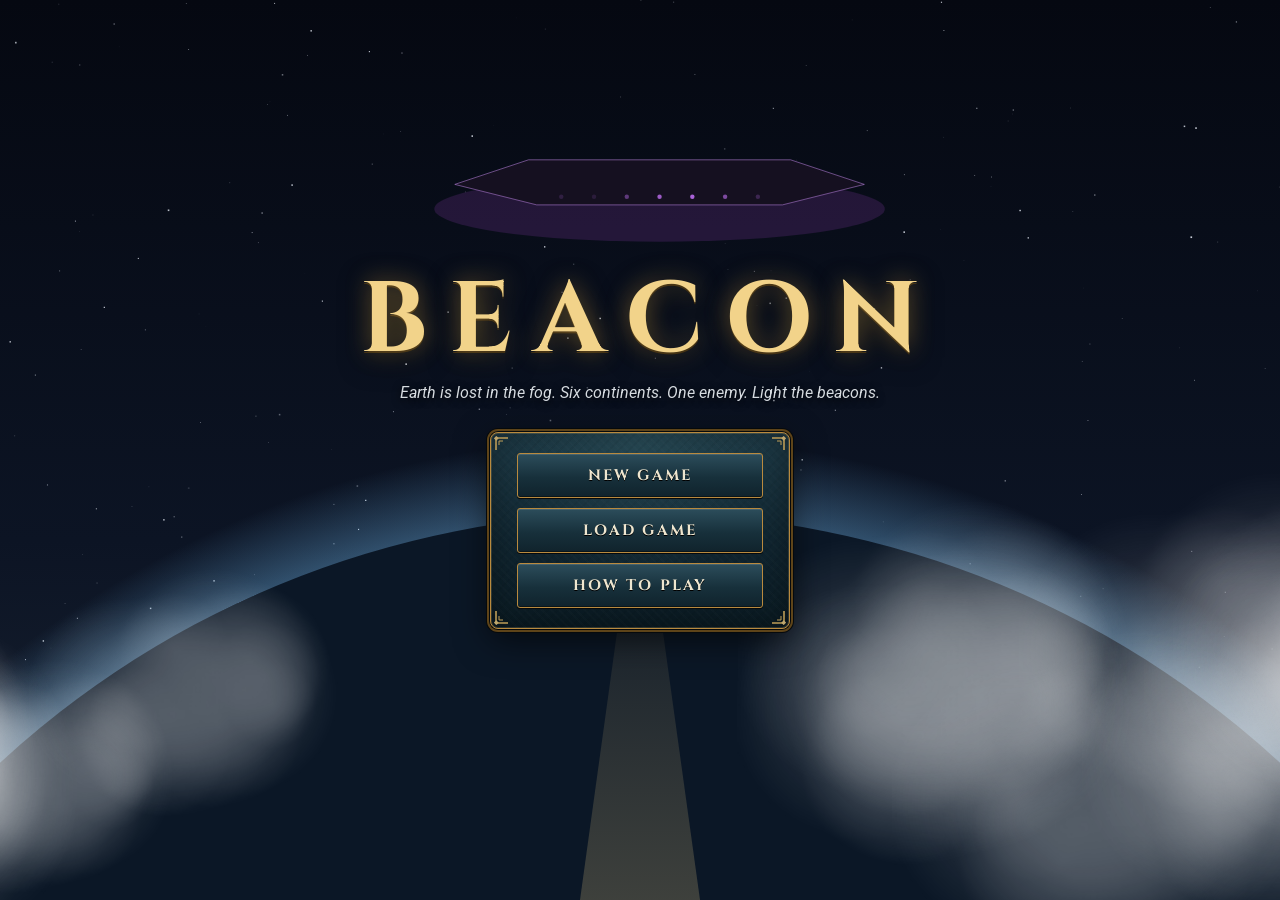
==== web/static/index.html @ f005fa57 "M12: a readable alien - announced strikes with countdowns, heat, city contents and rumours, sabotage" ====
<!doctype html>
<html lang="en">
<head>
  <meta charset="utf-8">
  <meta name="viewport" content="width=device-width, initial-scale=1">
  <title>Beacon</title>
  <link rel="preconnect" href="https://fonts.googleapis.com">
  <link rel="preconnect" href="https://fonts.gstatic.com" crossorigin>
  <link rel="stylesheet" href="https://fonts.googleapis.com/css2?family=Roboto:ital,wght@0,400;0,500;0,700;1,400&family=Roboto+Mono:wght@400;500;700&family=Cinzel:wght@500;700&display=swap">
  <link rel="stylesheet" href="style.css">
</head>
<body>
  <!-- title screen -->
  <section id="title">
    <canvas id="title-bg"></canvas>
    <div class="title-wrap">
      <h1 class="logo">BEACON</h1>
      <p class="tagline">Earth is lost in the fog. Six continents. One enemy. Light the beacons.</p>
      <div id="title-main" class="title-panel">
        <button id="btn-continue" class="menu-btn hidden"></button>
        <button id="btn-new" class="menu-btn">New Game</button>
        <button id="btn-load" class="menu-btn">Load Game</button>
        <button id="btn-howto" class="menu-btn">How to Play</button>
      </div>
      <div id="title-new" class="title-panel wide hidden">
        <h2>Choose your continent</h2>
        <div id="continent-cards" class="continent-cards"></div>
        <div class="row center">
          <label>Map seed <input id="new-seed" type="number" min="1" style="width:110px"></label>
          <button id="btn-random" class="small">Random</button>
        </div>
        <div class="row center">
          <button class="menu-btn back">Back</button>
          <button id="btn-start" class="menu-btn primary">Begin</button>
        </div>
      </div>
      <div id="title-load" class="title-panel wide hidden">
        <h2>Load a game</h2>
        <div id="save-list" class="save-list"></div>
        <div class="row center"><button class="menu-btn back">Back</button></div>
      </div>
      <div id="title-howto" class="title-panel wide hidden">
        <h2>How to play</h2>
        <div class="howto">
          <p>You lead one continent. Nobody fights anybody else: every nation fights the aliens, and the world wins or loses together. Your MVP score ranks how much you did.</p>
          <p><b>Win</b> by destroying the mothership with the world barrage <i>and</i> freeing every alien city. <b>Lose</b> if every continent falls.</p>
          <p><b>Explore</b> through the fog to find your lost cities, all held by aliens, and storm them: a freed city is yours again. Cities only produce once a road joins them to your capital.</p>
          <p><b>Citizens</b> are born from spare food and grow up before they work. Each works one improved tile (farm, mine...) or sits on the council. Bare tiles cannot be worked, so keep engineers building.</p>
          <p><b>Beacons</b> call alien recruits; seat them on councils for bonuses. <b>Trade</b>, give aid and ship troops to help other continents.</p>
          <p class="muted">Click a unit, then a highlighted hex to move or a red hex to attack (hover first for the odds). Enter: next turn · Space: next unit · F: fortify · S: skip · T/C/D/P: screens · Esc: menu · drag or arrows: pan · wheel: zoom.</p>
        </div>
        <div class="row center"><button class="menu-btn back">Back</button></div>
      </div>
    </div>
  </section>

  <!-- game -->
  <section id="game" class="hidden">
    <header id="topbar">
      <div class="brand">BEACON</div>
      <div id="turninfo" class="stat"></div>
      <div id="gold" class="stat" title="Treasury (change per turn)"></div>
      <div id="science" class="stat" title="Science per turn and current research"></div>
      <div id="beacon" class="stat" title="Beacon points toward the next recruit"></div>
      <div id="threat" class="stat" title="The mothership and the alien cities you know of"></div>
      <div id="heat" class="stat clickable"></div>
      <nav>
        <button data-screen="techs" title="Tech tree (T)">Tech</button>
        <button data-screen="cities" title="All your cities on one page">Cities</button>
        <button data-screen="units" title="All your units on one page">Units</button>
        <button data-screen="population" title="Every city's citizens: who works tiles, who sits on the council">Population</button>
        <button data-screen="leader" title="Your leader: skills, traits, family, wardrobe (L)">Leader</button>
        <button data-screen="council" title="Recruits and councils (C)">Council</button>
        <button data-screen="diplomacy" title="Deals, aid and alliances (D)">Diplomacy</button>
        <button data-screen="projects" title="Barrage and espionage (P)">Projects</button>
        <button data-screen="scores" title="MVP ranking">Scores</button>
        <button data-screen="menu" title="Save, load, main menu (Esc)">Menu</button>
      </nav>
    </header>

    <main id="stage">
      <canvas id="map"></canvas>
      <button id="leaderbadge" class="hidden" title="Your leader (L)"></button>
      <aside id="side" class="panel hidden"></aside>
      <aside id="right" class="panel">
        <h3>Needs attention</h3>
        <ul id="pending"></ul>
        <h3>This turn <button class="small" id="open-log" title="Every event of the last turns">Log</button></h3>
        <ul id="log"></ul>
      </aside>
      <div id="tooltip" class="hidden"></div>
      <div id="bottom">
        <div class="minimap-frame"><canvas id="minimap" width="240" height="144" title="Click to jump"></canvas></div>
        <button id="endturn">Next turn</button>
      </div>
      <div id="toast" class="hidden"></div>
      <div id="splash" class="hidden"></div>
    </main>
  </section>

  <div id="modal" class="hidden">
    <div class="modal-box">
      <button class="close" title="Close (Esc)">×</button>
      <div id="modal-body"></div>
    </div>
  </div>

  <div id="advisor" class="hidden"></div>

  <script src="app.js"></script>
  <script src="advisors.js"></script>
</body>
</html>
---- web/static/style.css ----
:root {
  --bg: #0b1016;
  --panel-a: rgba(30, 42, 54, 0.96);
  --panel-b: rgba(17, 25, 33, 0.96);
  --panel-solid: #16212c;
  --line: #3b4d5e;
  --brass: #d9ae55;
  --brass-hi: #f2d38a;
  --brass-dim: #8a6d32;
  --text: #ece6d6;
  --muted: #9eabb5;
  --good: #82c873;
  --bad: #e5705f;
  --food: #93d46b;
  --production: #e69a5c;
  --science: #6cbbec;
  --gold: #f2d15c;
  --beacon: #c88df2;
  --military: #e5705f;
  --font: "Roboto", -apple-system, BlinkMacSystemFont, "Segoe UI", "Helvetica Neue", Arial, sans-serif;
  --heading: "Roboto Mono", ui-monospace, SFMono-Regular, Menlo, Consolas, monospace;
}

* { box-sizing: border-box; }
html, body { margin: 0; height: 100%; background: var(--bg); color: var(--text); font: 13px/1.4 var(--font); overflow: hidden; }
button { font: inherit; color: var(--text); background: linear-gradient(#34495b, #1e2c38); border: 1px solid var(--brass-dim); border-radius: 4px; padding: 4px 10px; cursor: pointer; box-shadow: inset 0 1px 0 rgba(255,255,255,0.08); }
button:hover:not(:disabled) { border-color: var(--brass); background: linear-gradient(#41596d, #253747); color: #fff7e0; }
button:disabled { opacity: 0.45; cursor: default; }
button.primary { border-color: var(--brass); color: #fff4d6; background: linear-gradient(#5a4a26, #3a2f17); }
button.primary:hover:not(:disabled) { background: linear-gradient(#6d5a2f, #463920); }
button.small { padding: 1px 7px; font-size: 12px; }
select, input { font: inherit; color: var(--text); background: #0d151c; border: 1px solid var(--line); border-radius: 3px; padding: 3px 5px; }
h3 { margin: 10px 0 4px; font: 500 11px var(--heading); letter-spacing: 0.1em; text-transform: uppercase; color: var(--brass); }
.hidden { display: none !important; }
.muted { color: var(--muted); }
.good { color: var(--good); }
.bad { color: var(--bad); }
.icon { width: 15px; height: 15px; vertical-align: -3px; margin-right: 2px; }

/* -- title screen ------------------------------------------------------------------------ */
#title { position: fixed; inset: 0; z-index: 20; display: flex; align-items: center; justify-content: center; }
#title-bg { position: absolute; inset: 0; width: 100%; height: 100%; }
.title-wrap { position: relative; text-align: center; width: min(960px, 94vw); }
.logo { margin: 0; font: 500 clamp(52px, 9vw, 100px)/1 var(--heading); letter-spacing: 0.22em; padding-left: 0.22em; color: var(--brass-hi); text-shadow: 0 0 24px rgba(217,174,85,0.45), 0 2px 0 #3a2a10, 0 6px 30px rgba(0,0,0,0.8); }
.tagline { margin: 12px 0 30px; font: italic 16px var(--font); color: #d6dbe0; text-shadow: 0 2px 8px #000; }
.title-panel { display: inline-flex; flex-direction: column; gap: 10px; padding: 20px 26px; background: linear-gradient(var(--panel-a), var(--panel-b)); border: 1px solid var(--brass-dim); border-radius: 8px; box-shadow: 0 10px 40px rgba(0,0,0,0.7), inset 0 0 0 1px rgba(255,255,255,0.03); min-width: 300px; }
.title-panel.wide { display: block; width: 100%; text-align: left; }
.title-panel h2 { margin: 0 0 12px; font: 700 18px var(--heading); color: var(--brass-hi); letter-spacing: 0.04em; text-align: center; }
.menu-btn { font: 500 15px var(--heading); letter-spacing: 0.08em; text-transform: uppercase; padding: 10px 26px; min-width: 240px; }
.row.center { justify-content: center; margin-top: 14px; gap: 10px; }
.continent-cards { display: grid; grid-template-columns: repeat(3, 1fr); gap: 10px; }
.ccard { position: relative; padding: 10px 12px 10px 16px; border: 1px solid var(--line); border-radius: 6px; background: #121b24; cursor: pointer; transition: transform 0.08s, border-color 0.08s; }
.ccard::before { content: ""; position: absolute; left: 0; top: 0; bottom: 0; width: 6px; border-radius: 6px 0 0 6px; background: var(--c); }
.ccard:hover { transform: translateY(-2px); border-color: var(--brass-dim); }
.ccard.selected { border-color: var(--brass); box-shadow: 0 0 0 1px var(--brass), 0 0 18px rgba(217,174,85,0.25); }
.ccard .name { font: 700 14px var(--heading); color: #fff4d6; }
.ccard .cap { font-size: 12px; color: var(--muted); }
.ccard .note { font-size: 12px; margin-top: 4px; }
.save-list { max-height: 50vh; overflow-y: auto; border: 1px solid var(--line); border-radius: 6px; }
.save-row { display: grid; grid-template-columns: 1.2fr 1fr 1fr 1fr auto; gap: 8px; align-items: center; padding: 8px 12px; border-bottom: 1px solid rgba(59,77,94,0.5); }
.save-row:hover { background: rgba(217,174,85,0.08); }
.howto p { margin: 0 0 10px; font-size: 14px; line-height: 1.55; }

/* -- top bar ------------------------------------------------------------------------------ */
#topbar { position: fixed; top: 0; left: 0; right: 0; height: 40px; display: flex; align-items: center; gap: 18px; padding: 0 12px; background: linear-gradient(#24323f, #121b23); border-bottom: 2px solid var(--brass-dim); box-shadow: 0 2px 10px rgba(0,0,0,0.6); z-index: 5; white-space: nowrap; }
#topbar .brand { font: 700 15px var(--heading); letter-spacing: 0.3em; color: var(--brass-hi); }
#topbar .stat b { font-weight: 600; }
#topbar nav { margin-left: auto; display: flex; gap: 5px; }

#stage { position: fixed; top: 40px; left: 0; right: 0; bottom: 0; }
#map { position: absolute; inset: 0; width: 100%; height: 100%; cursor: grab; }
#map.dragging { cursor: grabbing; }

.panel { position: absolute; background: linear-gradient(var(--panel-a), var(--panel-b)); border: 1px solid var(--brass-dim); border-radius: 7px; padding: 9px 12px; overflow-y: auto; box-shadow: 0 6px 24px rgba(0,0,0,0.6), inset 0 0 0 1px rgba(255,255,255,0.03); }
#side { left: 10px; top: 10px; width: 340px; max-height: calc(100% - 20px); }
#right { right: 10px; top: 10px; width: 255px; max-height: calc(100% - 210px); }
#right ul { list-style: none; margin: 0; padding: 0; }
#right li { padding: 4px 5px; border-bottom: 1px solid rgba(59,77,94,0.5); }
#pending li { cursor: pointer; }
#pending li:hover { background: rgba(217,174,85,0.12); color: #fff4d6; }
#log li { font-size: 12px; color: var(--muted); }

#bottom { position: absolute; right: 10px; bottom: 10px; display: flex; align-items: flex-end; gap: 12px; }
.minimap-frame { padding: 4px; background: linear-gradient(#3a2f17, #1f1a0e); border: 1px solid var(--brass); border-radius: 6px; box-shadow: 0 6px 20px rgba(0,0,0,0.6); }
#minimap { display: block; border-radius: 3px; background: #6f7c88; cursor: crosshair; }
#endturn { height: 64px; min-width: 170px; font: 700 15px var(--heading); letter-spacing: 0.06em; text-transform: uppercase; border: 2px solid var(--brass); border-radius: 8px; background: radial-gradient(ellipse at top, #4a6a84, #1d2c38); box-shadow: 0 6px 20px rgba(0,0,0,0.6), inset 0 1px 0 rgba(255,255,255,0.15); }
#endturn.waiting { color: var(--brass-hi); }

#tooltip { position: absolute; pointer-events: none; background: linear-gradient(var(--panel-a), var(--panel-b)); border: 1px solid var(--brass-dim); border-radius: 6px; padding: 7px 9px; max-width: 340px; font-size: 12px; z-index: 6; box-shadow: 0 4px 16px rgba(0,0,0,0.6); }
#toast { position: absolute; left: 50%; top: 14px; transform: translateX(-50%); background: #3a1d1b; border: 1px solid var(--bad); padding: 7px 14px; border-radius: 6px; z-index: 7; box-shadow: 0 4px 16px rgba(0,0,0,0.6); }
#splash { position: absolute; left: 50%; top: 38%; transform: translate(-50%, -50%); font: 500 36px var(--heading); letter-spacing: 0.12em; color: var(--brass-hi); text-shadow: 0 0 20px rgba(0,0,0,0.9), 0 2px 0 #000; pointer-events: none; animation: splash 1.6s ease forwards; z-index: 6; }
@keyframes splash { 0% { opacity: 0; transform: translate(-50%, -40%); } 20% { opacity: 1; transform: translate(-50%, -50%); } 75% { opacity: 1; } 100% { opacity: 0; } }

.title { font: 700 16px var(--heading); color: #fff4d6; }
.row { display: flex; align-items: center; gap: 6px; flex-wrap: wrap; margin: 3px 0; }
.actions { display: flex; flex-wrap: wrap; gap: 4px; margin: 6px 0; }
.bar { height: 7px; background: #0a1016; border: 1px solid var(--line); border-radius: 4px; overflow: hidden; }
.bar > i { display: block; height: 100%; background: linear-gradient(#9be08a, #5ea84f); }
.yields { display: grid; grid-template-columns: repeat(5, 1fr); gap: 4px; margin: 7px 0; }
.yield { text-align: center; padding: 4px 2px; border: 1px solid var(--line); border-radius: 5px; cursor: help; background: rgba(0,0,0,0.2); font-size: 11px; }
.yield b { display: block; font-size: 16px; }
.y-food b { color: var(--food); } .y-production b { color: var(--production); } .y-science b { color: var(--science); }
.y-gold b { color: var(--gold); } .y-beacon b { color: var(--beacon); }
.chip { display: inline-block; padding: 0 7px; border-radius: 9px; border: 1px solid var(--line); font-size: 11px; margin: 1px; }
.chip.food { border-color: var(--food); } .chip.production { border-color: var(--production); }
.chip.science { border-color: var(--science); } .chip.gold { border-color: var(--gold); }
.chip.beacon { border-color: var(--beacon); } .chip.military { border-color: var(--military); }
.list { max-height: 270px; overflow-y: auto; border: 1px solid var(--line); border-radius: 5px; background: rgba(0,0,0,0.15); }
.list .item { display: flex; justify-content: space-between; gap: 6px; padding: 4px 7px; cursor: pointer; border-bottom: 1px solid rgba(59,77,94,0.4); }
.list .item:hover { background: rgba(217,174,85,0.14); color: #fff4d6; }
.list .group { padding: 3px 7px; background: #101820; color: var(--brass); font-size: 11px; text-transform: uppercase; letter-spacing: 0.06em; }
table { border-collapse: collapse; width: 100%; }
td, th { padding: 4px 7px; border-bottom: 1px solid rgba(59,77,94,0.5); text-align: left; vertical-align: top; }
th { color: var(--brass); font-weight: 600; font-size: 12px; }

#modal { position: fixed; inset: 0; background: rgba(3,6,9,0.7); z-index: 30; display: flex; align-items: center; justify-content: center; }
.modal-box { position: relative; width: min(1180px, 94vw); max-height: 88vh; overflow-y: auto; background: linear-gradient(#1c2834, #121a22); border: 1px solid var(--brass); border-radius: 9px; padding: 18px 20px; box-shadow: 0 16px 60px rgba(0,0,0,0.8); }
.modal-box.narrow { width: min(460px, 94vw); }
.modal-box .close { position: absolute; right: 10px; top: 8px; font-size: 18px; padding: 0 8px; }
.modal-box h2 { margin: 0 0 12px; color: var(--brass-hi); font: 700 19px var(--heading); letter-spacing: 0.04em; }
.menu-stack { display: flex; flex-direction: column; gap: 8px; align-items: stretch; }

.techgrid { display: grid; grid-template-columns: repeat(5, 1fr); gap: 10px; }
.techline { display: flex; gap: 14px; overflow-x: auto; padding-bottom: 10px; align-items: flex-start; }
.techline .techcol { flex: 0 0 230px; }
.techline .techcol.alien { opacity: 0.85; }
.tech .when { color: var(--science); }
.tech.known .when { color: var(--food); }
.tech .unlocks { margin-top: 4px; display: flex; flex-wrap: wrap; gap: 3px; }
.unlock { font-size: 11px; padding: 1px 6px; border-radius: 4px; background: #1d2a36; border: 1px solid var(--line); cursor: help; }
.unlock:hover { border-color: var(--brass); }
.tech .tags { margin-top: 4px; }
.tag { display: inline-block; font-size: 10px; padding: 0 5px; margin: 2px 3px 0 0; border-radius: 8px; border: 1px solid var(--line); color: var(--muted); }
.tag.food { border-color: var(--food); color: var(--food); } .tag.production { border-color: var(--production); color: var(--production); }
.tag.science { border-color: var(--science); color: var(--science); } .tag.gold { border-color: var(--gold); color: var(--gold); }
.tag.beacon { border-color: var(--beacon); color: var(--beacon); } .tag.military, .tag.defence { border-color: #e5705f; color: #e5705f; }
#itemtip { position: fixed; z-index: 60; max-width: 280px; background: #0d141b; border: 1px solid var(--brass); border-radius: 6px; padding: 8px 10px; font-size: 12px; pointer-events: none; box-shadow: 0 6px 18px rgba(0,0,0,0.5); }
#itemtip ul { margin: 4px 0; padding-left: 16px; }
#itemtip .tip-title { font: 700 13px var(--heading); color: var(--brass); }
#itemtip .tip-note { color: var(--muted); font-style: italic; }
#itemtip .tip-kind { color: var(--muted); margin: 2px 0; }
.stat.clickable { cursor: pointer; border-radius: 4px; }
.stat.clickable:hover { background: rgba(242,211,138,0.12); }
.list .item.current { border-left: 3px solid var(--brass); }
.techcol h3 { margin-top: 0; }
.tier { color: var(--muted); font-size: 11px; margin: 8px 0 3px; }
.tech { border: 1px solid var(--line); border-radius: 6px; padding: 5px 8px; margin-bottom: 5px; background: #121b24; }
.tech.known { border-color: #4f7a46; background: linear-gradient(#1c2e1d, #142216); }
.tech.available { border-color: var(--brass); cursor: pointer; }
.tech.available:hover { background: #24323e; }
.tech.researching { border-color: var(--science); background: linear-gradient(#173048, #10202f); }
.tech.locked { opacity: 0.55; }
.tech .name { font: 500 12px var(--heading); }
.tech .meta { font-size: 11px; color: var(--muted); }

.cards { display: grid; grid-template-columns: repeat(auto-fill, minmax(260px, 1fr)); gap: 10px; }
.card { border: 1px solid var(--line); border-radius: 7px; padding: 9px; background: #121b24; }
.card.legendary { border-color: var(--brass); box-shadow: 0 0 14px rgba(217,174,85,0.18); }

@media (max-width: 1180px) {
  #topbar { gap: 10px; font-size: 12px; }
  #topbar .brand, #threat { display: none; }
  #topbar nav button { padding: 3px 6px; }
  #right { width: 210px; }
  #side { width: 290px; }
  .continent-cards { grid-template-columns: repeat(2, 1fr); }
}
@media (max-width: 860px) {
  #beacon { display: none; }
  #minimap { width: 160px; height: 96px; }
  .save-row { grid-template-columns: 1fr 1fr auto; }
  .save-row .opt { display: none; }
}

/* -- advisors ----------------------------------------------------------------------------- */
#advisor { position: fixed; inset: 0; z-index: 40; display: flex; align-items: center; justify-content: center; background: rgba(3,6,9,0.45); }
.advisor-card { display: grid; grid-template-columns: 1fr 170px; grid-template-rows: 1fr auto; width: min(720px, 94vw); background: linear-gradient(#1f2d3a, #111a22); border: 2px solid var(--brass); border-radius: 10px; box-shadow: 0 18px 60px rgba(0,0,0,0.75), inset 0 0 0 1px rgba(255,255,255,0.04); overflow: hidden; animation: advisor-in 0.25s ease-out; }
@keyframes advisor-in { from { opacity: 0; transform: translateY(12px) scale(0.98); } to { opacity: 1; transform: none; } }
.advisor-text { padding: 20px 22px 8px; }
.advisor-text h2 { margin: 0 0 10px; font: 700 18px var(--heading); color: var(--brass-hi); letter-spacing: 0.04em; text-align: center; }
.advisor-text p { margin: 0 0 10px; font-size: 14px; line-height: 1.55; color: #e9e3d2; }
.advisor-text b { color: #fff4d6; }
.advisor-more { color: var(--muted) !important; }
.advisor-side { display: flex; flex-direction: column; align-items: center; justify-content: center; gap: 8px; padding: 16px; background: radial-gradient(ellipse at top, rgba(217,174,85,0.16), transparent 70%); border-left: 1px solid rgba(217,174,85,0.25); }
.advisor-emblem { width: 120px; height: 120px; filter: drop-shadow(0 6px 14px rgba(0,0,0,0.6)); }
.advisor-name { font: 500 12px var(--heading); letter-spacing: 0.06em; text-transform: uppercase; color: var(--brass-hi); text-align: center; }
.advisor-foot { grid-column: 1 / -1; display: flex; align-items: center; justify-content: space-between; padding: 10px 18px 14px; border-top: 1px solid rgba(217,174,85,0.25); background: rgba(0,0,0,0.18); }
.advisor-foot label { color: var(--muted); font-size: 12px; cursor: pointer; }
.advisor-foot .primary { min-width: 170px; padding: 8px 18px; font: 700 13px var(--heading); letter-spacing: 0.06em; text-transform: uppercase; }
button.link { background: none; border: none; box-shadow: none; padding: 0; color: var(--brass); text-decoration: underline; cursor: pointer; }
button.link:hover { color: var(--brass-hi); background: none; }
@media (max-width: 640px) { .advisor-card { grid-template-columns: 1fr; } .advisor-side { border-left: none; border-top: 1px solid rgba(217,174,85,0.25); flex-direction: row; } .advisor-emblem { width: 56px; height: 56px; } }

.citizens { display: flex; flex-direction: column; gap: 6px; max-height: 260px; overflow-y: auto; }
.citizen { border: 1px solid var(--line); border-radius: 6px; padding: 5px 7px; background: #121b24; }
.citizen .row { display: flex; align-items: center; gap: 6px; justify-content: space-between; }
.citizen select { font-size: 11px; max-width: 150px; }
.citizen .small { font-size: 11px; }
.trait { font-size: 10px; padding: 0 5px; border-radius: 8px; background: #2a2140; color: var(--beacon); cursor: help; }
.tag.military { border-color: #e5705f; color: #e5705f; }
#tooltip .y-food { color: var(--food); } #tooltip .y-production { color: var(--production); }
#tooltip .y-science { color: var(--science); } #tooltip .y-gold { color: var(--gold); } #tooltip .y-beacon { color: var(--beacon); }

.techtree { overflow: auto; max-height: 72vh; border: 1px solid var(--line); border-radius: 6px; background: #0b1118; }
.treecanvas { position: relative; }
.treecanvas .links { position: absolute; left: 0; top: 24px; pointer-events: none; }
.treecanvas .links .link { fill: none; stroke: #3b4d5e; stroke-width: 2; }
.treecanvas .links .link.known, .treecanvas .links .link.researching { stroke: #6aa35c; }
.treecanvas .links .link.available { stroke: var(--brass); }
.treecanvas .node { position: absolute; margin-top: 24px; }
.treecanvas .node .tech { height: 84px; overflow: hidden; margin: 0; }
.treecanvas .present { position: absolute; left: 8px; top: 0; width: 200px; overflow-y: auto; }
.levelhead { position: absolute; top: 4px; font: 500 11px var(--heading); color: var(--brass); letter-spacing: 0.08em; }
.levelhead.static { position: static; margin: 4px 0; }
.modal-box:has(.techtree) { width: min(1400px, 96vw); }

.seatrow { display: grid; gap: 8px; margin: 8px 0; }
.seatrow.general { grid-template-columns: repeat(3, minmax(150px, 220px)); justify-content: center; }
.seatrow.domains { grid-template-columns: repeat(6, 1fr); }
.domaincol { display: flex; flex-direction: column; gap: 6px; }
.seathead { text-align: center; font: 500 11px var(--heading); padding: 2px 0; }
.seat { position: relative; min-height: 92px; border: 1px dashed var(--line); border-radius: 8px; display: flex; align-items: center; justify-content: center; background: #0f171f; cursor: pointer; }
.seat.filled { border-style: solid; border-color: var(--brass); background: linear-gradient(#1d2a36, #121b24); }
.seat.empty:hover { border-color: var(--brass); }
.seat .unseat { position: absolute; top: 2px; right: 2px; padding: 0 6px; }
.member { padding: 6px 8px; border-radius: 6px; cursor: pointer; text-align: center; width: 100%; }
.pool { display: grid; grid-template-columns: repeat(auto-fill, minmax(150px, 1fr)); gap: 8px; }
.pool .member { border: 1px solid var(--line); background: #121b24; }
.member.picked { outline: 2px solid var(--science); background: #173048; }
/* portraits: painted busts in a bronze ring (citizens) or a violet ring (alien recruits) */
.portrait { display: block; border-radius: 50%; border: 2px solid var(--brass); box-shadow: 0 0 0 1px #05080b, 0 2px 6px rgba(0,0,0,0.55); background: #141c24; }
.member .avatar { width: 54px; height: 54px; margin: 0 auto 4px; }
.member.recruit .avatar { border-color: var(--beacon); }
.citizens .citizen { display: flex; gap: 8px; align-items: flex-start; }
.citizen .cbody { flex: 1; min-width: 0; }
.citizen .face { width: 46px; height: 46px; flex: none; }
.evfaces { display: flex; justify-content: center; gap: 10px; margin: -34px 0 4px; position: relative; }
.evfaces .portrait { width: 64px; height: 64px; }
.evfaces .portrait.alien { border-color: var(--beacon); width: 84px; height: 84px; }
.member .mname { font: 700 12px var(--heading); }
.citizens.wide { max-height: none; display: grid; grid-template-columns: repeat(auto-fill, minmax(280px, 1fr)); }
.popcity { margin-bottom: 14px; }

.cbanner { font: 700 13px var(--heading); text-align: center; padding: 3px 0; border-radius: 4px; margin-bottom: 6px; letter-spacing: 0.06em; }
.cbanner.win { background: linear-gradient(#2f7a34, #1d4f22); color: #e9ffe6; }
.cbanner.even { background: linear-gradient(#7a6a2f, #4f441d); color: #fff6d6; }
.cbanner.lose { background: linear-gradient(#8a2f2a, #561c19); color: #ffe6e3; }
.cbanner.capture { background: linear-gradient(#2f5a7a, #1d3a4f); color: #e6f4ff; }
.cgrid { display: grid; grid-template-columns: 1fr 44px 44px 1fr; gap: 6px; align-items: start; min-width: 330px; }
.cside .cname { font: 500 11px var(--heading); color: var(--brass); }
.cside .cstr { font: 700 20px var(--heading); line-height: 1.1; }
.cside .mod { display: flex; justify-content: space-between; gap: 6px; font-size: 11px; }
.cbars { display: flex; flex-direction: column; align-items: center; gap: 3px; }
.hpbar { width: 14px; height: 90px; border: 1px solid #556; background: #111; display: flex; flex-direction: column-reverse; }
.hpbar .keep { background: linear-gradient(90deg, #4fbf55, #2f8a35); }
.hpbar .lose { background: #e5463b; animation: flashdmg 0.8s ease-in-out infinite alternate; }
@keyframes flashdmg { from { opacity: 1; } to { opacity: 0.25; } }
.hptext { font-size: 10px; text-align: center; line-height: 1.2; }
.cdmg { display: flex; justify-content: space-between; margin-top: 6px; font-size: 12px; }

.autotag { font: 500 9px var(--body, sans-serif); padding: 0 4px; border-radius: 6px; background: #2a3846; color: var(--muted); vertical-align: middle; }

table.overview { width: 100%; border-collapse: collapse; font-size: 13px; }
table.overview th { text-align: left; font: 500 11px var(--heading); color: var(--brass); padding: 4px 6px; border-bottom: 1px solid var(--line); }
table.overview td { padding: 5px 6px; border-bottom: 1px solid #1d2935; }
table.overview tr.clickable:hover td { background: #1b2733; cursor: pointer; }
table.overview tr.total td { border-top: 2px solid var(--line); font-weight: 600; }
table.overview td.y-food b { color: var(--food); } table.overview td.y-production b { color: var(--production); }
table.overview td.y-science b { color: var(--science); } table.overview td.y-gold b { color: var(--gold); } table.overview td.y-beacon b { color: var(--beacon); }
th.clickable { cursor: pointer; }
.bar.small { height: 4px; width: 60px; display: inline-block; vertical-align: middle; margin-right: 4px; }
#log li.clickable, .sumgroup li.clickable, .logbody li.clickable { cursor: pointer; }
#log li.clickable:hover, .sumgroup li.clickable:hover, .logbody li.clickable:hover { color: var(--brass-hi); }
.sumgrid { display: grid; grid-template-columns: repeat(auto-fill, minmax(260px, 1fr)); gap: 10px; }
.sumgroup { border: 1px solid var(--line); border-radius: 6px; padding: 6px 10px; background: #121b24; }
.sumgroup h3 { margin-top: 2px; }
.sumgroup ul, .logbody ul { margin: 0; padding-left: 16px; font-size: 13px; }
.logbody { max-height: 60vh; overflow-y: auto; }
/* the nav grew (Cities, Units, Population): keep the bar on one line on laptop widths */
#topbar { gap: 12px; }
#topbar nav button { padding: 3px 8px; font-size: 12px; }
#topbar .stat { font-size: 13px; }
@media (max-width: 1500px) { #topbar .brand { display: none; } #topbar nav button { padding: 3px 6px; } }
@media (max-width: 1250px) { #threat { display: none; } #topbar { gap: 8px; } }

.tech .effects { font-size: 10.5px; color: var(--brass-hi); line-height: 1.25; margin-top: 2px; }
.treecanvas .node .tech { height: 112px; }

.evcard .evart, .wonder .evart { width: 100%; display: block; border-radius: 6px; border: 1px solid var(--brass); }
.evcard h2 { margin: 10px 0 4px; }
.evcard .evbody { line-height: 1.45; }
.evchoices { display: flex; flex-direction: column; gap: 6px; margin-top: 10px; }
.evchoices button { text-align: left; padding: 8px 10px; }
.evresult { margin: 8px 0; }
.wonder .wtitle { text-align: center; font: 700 20px var(--heading); color: var(--brass-hi); letter-spacing: 0.08em; margin-bottom: 8px; }
.wonder .wfoot { display: grid; grid-template-columns: 1.3fr 1fr; gap: 14px; margin: 10px 0; }
.wonder .wquote { font-style: italic; color: var(--muted); line-height: 1.45; }
.wonder .weffect { border-left: 2px solid var(--brass); padding-left: 10px; }

/* -- interface skin (visuals pass 1): bronze and teal, after the feel of Civ V's frames -------- */
:root {
  --display: "Cinzel", "Trajan Pro", Georgia, serif;
  --teal-a: #1d3a46; --teal-b: #102530; --teal-c: #0a1a22;
  --bronze: #b98a3e; --bronze-hi: #e9c77a; --bronze-lo: #5e4419;
  --corner-tl: url("data:image/svg+xml,%3Csvg xmlns='http://www.w3.org/2000/svg' width='22' height='22' viewBox='0 0 22 22'%3E%3Cg transform='rotate(0 11 11)' fill='none' stroke='%23e3bd6a' stroke-width='1.6'%3E%3Cpath d='M2 14V2h12'/%3E%3Cpath d='M5 9V5h4' stroke-width='1'/%3E%3C/g%3E%3Cg transform='rotate(0 11 11)'%3E%3Crect x='0.6' y='0.6' width='3.4' height='3.4' transform='rotate(45 2.3 2.3)' fill='%23f2d38a'/%3E%3C/g%3E%3C/svg%3E");
  --corner-tr: url("data:image/svg+xml,%3Csvg xmlns='http://www.w3.org/2000/svg' width='22' height='22' viewBox='0 0 22 22'%3E%3Cg transform='rotate(90 11 11)' fill='none' stroke='%23e3bd6a' stroke-width='1.6'%3E%3Cpath d='M2 14V2h12'/%3E%3Cpath d='M5 9V5h4' stroke-width='1'/%3E%3C/g%3E%3Cg transform='rotate(90 11 11)'%3E%3Crect x='0.6' y='0.6' width='3.4' height='3.4' transform='rotate(45 2.3 2.3)' fill='%23f2d38a'/%3E%3C/g%3E%3C/svg%3E");
  --corner-br: url("data:image/svg+xml,%3Csvg xmlns='http://www.w3.org/2000/svg' width='22' height='22' viewBox='0 0 22 22'%3E%3Cg transform='rotate(180 11 11)' fill='none' stroke='%23e3bd6a' stroke-width='1.6'%3E%3Cpath d='M2 14V2h12'/%3E%3Cpath d='M5 9V5h4' stroke-width='1'/%3E%3C/g%3E%3Cg transform='rotate(180 11 11)'%3E%3Crect x='0.6' y='0.6' width='3.4' height='3.4' transform='rotate(45 2.3 2.3)' fill='%23f2d38a'/%3E%3C/g%3E%3C/svg%3E");
  --corner-bl: url("data:image/svg+xml,%3Csvg xmlns='http://www.w3.org/2000/svg' width='22' height='22' viewBox='0 0 22 22'%3E%3Cg transform='rotate(270 11 11)' fill='none' stroke='%23e3bd6a' stroke-width='1.6'%3E%3Cpath d='M2 14V2h12'/%3E%3Cpath d='M5 9V5h4' stroke-width='1'/%3E%3C/g%3E%3Cg transform='rotate(270 11 11)'%3E%3Crect x='0.6' y='0.6' width='3.4' height='3.4' transform='rotate(45 2.3 2.3)' fill='%23f2d38a'/%3E%3C/g%3E%3C/svg%3E");
  --weave: repeating-linear-gradient(45deg, rgba(255,255,255,0.012) 0 2px, transparent 2px 6px), repeating-linear-gradient(-45deg, rgba(0,0,0,0.05) 0 2px, transparent 2px 7px);
}
/* framed surfaces: teal panel, double bronze rule, bracketed corners */
.panel, .modal-box, .title-panel, #tooltip, .advisor-card {
  background: var(--corner-tl) top 3px left 3px no-repeat, var(--corner-tr) top 3px right 3px no-repeat,
    var(--corner-br) bottom 3px right 3px no-repeat, var(--corner-bl) bottom 3px left 3px no-repeat,
    var(--weave), radial-gradient(ellipse at 50% 0%, rgba(110,180,190,0.14), transparent 60%), linear-gradient(var(--teal-a), var(--teal-b) 55%, var(--teal-c));
  border: 1px solid var(--bronze);
  box-shadow: 0 0 0 1px #05090c, 0 0 0 3px var(--bronze-lo), 0 0 0 4px #05090c, 0 10px 34px rgba(0,0,0,0.65), inset 0 0 0 1px rgba(233,199,122,0.18), inset 0 0 30px rgba(0,0,0,0.35);
}
#tooltip { background: var(--weave), linear-gradient(var(--teal-a), var(--teal-c)); box-shadow: 0 0 0 1px #05090c, 0 6px 18px rgba(0,0,0,0.6), inset 0 0 0 1px rgba(233,199,122,0.15); }
.modal-box { border-radius: 4px; padding: 22px 24px; }
.panel { border-radius: 4px; }
/* ornate headings: Cinzel with tapering bronze rules either side */
.modal-box h2, .title-panel h2, .advisor-text h2 { font: 700 21px var(--display); letter-spacing: 0.08em; color: var(--bronze-hi); text-shadow: 0 2px 0 #000, 0 0 14px rgba(233,199,122,0.25); display: flex; align-items: center; gap: 14px; justify-content: center; text-align: center; }
.modal-box h2::before, .modal-box h2::after, .title-panel h2::before, .title-panel h2::after, .advisor-text h2::before, .advisor-text h2::after {
  content: ""; flex: 1; max-width: 220px; height: 7px;
  background: radial-gradient(circle, var(--bronze-hi) 0 2.5px, transparent 3px) center / 7px 7px no-repeat, linear-gradient(90deg, transparent, var(--bronze) 30%, var(--bronze-hi) 50%, var(--bronze) 70%, transparent) center / 100% 1px no-repeat;
}
h3 { font: 700 12px var(--display); letter-spacing: 0.12em; color: var(--bronze-hi); border-bottom: 1px solid rgba(185,138,62,0.35); padding-bottom: 3px; }
.title, .mname, .ccard .name, .tech .name, .advisor-name { font-family: var(--display); }
.title { font-weight: 700; letter-spacing: 0.04em; color: #fff1cf; }
.logo { font-family: var(--display); font-weight: 700; }
/* buttons: dark teal plates in a bronze bevel; primary ones in warm gold */
button { background: linear-gradient(#2c4d5b, #17303b 55%, #10232c); border: 1px solid var(--bronze); border-radius: 3px; box-shadow: inset 0 1px 0 rgba(255,255,255,0.12), inset 0 -1px 0 rgba(0,0,0,0.4), 0 1px 0 #05090c; color: #efe6cf; text-shadow: 0 1px 0 #000; }
button:hover:not(:disabled) { background: linear-gradient(#3a6273, #1f3f4c 55%, #15303b); border-color: var(--bronze-hi); color: #fff7e0; box-shadow: inset 0 1px 0 rgba(255,255,255,0.16), 0 0 8px rgba(233,199,122,0.3); }
button:active:not(:disabled) { transform: translateY(1px); box-shadow: inset 0 2px 4px rgba(0,0,0,0.5); }
button.primary { background: linear-gradient(#a37a34, #6e4f1d 55%, #4d3712); border-color: var(--bronze-hi); color: #fff6dc; }
button.primary:hover:not(:disabled) { background: linear-gradient(#b98e42, #7d5c24 55%, #593f15); }
button.link { box-shadow: none; text-shadow: none; }
.menu-btn { font: 700 15px var(--display); letter-spacing: 0.14em; padding: 11px 28px; }
.modal-box .close { border-radius: 50%; width: 28px; height: 28px; padding: 0; font-size: 16px; line-height: 26px; }
select, input { background: #0a161d; border-color: var(--bronze-lo); }
select:focus, input:focus { outline: none; border-color: var(--bronze-hi); }
/* top bar: a bronze-edged strip with a jewelled rule underneath */
#topbar { background: var(--weave), linear-gradient(#26414d, #142a34 60%, #0c1c24); border-bottom: 1px solid var(--bronze); box-shadow: 0 1px 0 #05090c, 0 3px 0 var(--bronze-lo), 0 4px 0 #05090c, 0 6px 14px rgba(0,0,0,0.6); }
#topbar::after { content: ""; position: absolute; left: 50%; bottom: -6px; width: 12px; height: 12px; transform: translateX(-50%) rotate(45deg); background: linear-gradient(135deg, var(--bronze-hi), var(--bronze-lo)); border: 1px solid #05090c; }
#topbar .brand { font-family: var(--display); letter-spacing: 0.32em; }
#topbar nav button { font: 700 11px var(--display); letter-spacing: 0.03em; padding: 3px 8px; }
@media (max-width: 1280px) { #topbar nav { gap: 3px; } #topbar nav button { font-size: 10px; padding: 3px 5px; letter-spacing: 0; } #topbar { gap: 8px; } #topbar .stat { padding: 2px 4px; } }
#topbar .stat { padding: 2px 6px; border-radius: 3px; background: rgba(0,0,0,0.22); box-shadow: inset 0 0 0 1px rgba(185,138,62,0.25); }
/* the action button: a ringed medallion that glows while it waits for you */
#endturn { min-width: 190px; height: 68px; font: 700 15px var(--display); letter-spacing: 0.1em; border: 2px solid var(--bronze-hi); border-radius: 34px; color: #fff3d4;
  background: radial-gradient(ellipse at 50% 20%, #5e93a6, #24505f 55%, #0f2a34); box-shadow: 0 0 0 2px #05090c, 0 0 0 5px var(--bronze), 0 0 0 6px #05090c, 0 8px 24px rgba(0,0,0,0.7), inset 0 2px 0 rgba(255,255,255,0.25), inset 0 -6px 12px rgba(0,0,0,0.35); }
#endturn:hover:not(:disabled) { background: radial-gradient(ellipse at 50% 20%, #74abbf, #2d6070 55%, #133440); }
#endturn.waiting { color: var(--bronze-hi); animation: endturn-glow 1.8s ease-in-out infinite; }
@keyframes endturn-glow { 50% { box-shadow: 0 0 0 2px #05090c, 0 0 0 5px var(--bronze-hi), 0 0 0 6px #05090c, 0 0 26px rgba(233,199,122,0.55), inset 0 2px 0 rgba(255,255,255,0.25); } }
.minimap-frame { background: linear-gradient(#7d5c24, #3a2a10); border: 1px solid var(--bronze-hi); border-radius: 4px; box-shadow: 0 0 0 1px #05090c, 0 8px 22px rgba(0,0,0,0.6), inset 0 1px 0 rgba(255,255,255,0.2); padding: 5px; }
/* lists, cards and seats pick up the frame colours */
#right li, td, th { border-bottom-color: rgba(185,138,62,0.18); }
.card, .tech, .ccard, .pool .member, .citizen, .seat { background: linear-gradient(rgba(29,58,70,0.75), rgba(10,26,34,0.85)); border-color: rgba(185,138,62,0.35); }
.seat.filled { border-color: var(--bronze-hi); background: linear-gradient(#24495a, #102530); }
.list { background: rgba(0,0,0,0.22); border-color: rgba(185,138,62,0.3); }
.list .group { background: linear-gradient(90deg, rgba(185,138,62,0.25), transparent); color: var(--bronze-hi); font-family: var(--display); }
.bar { border-color: var(--bronze-lo); }
::-webkit-scrollbar { width: 9px; height: 9px; }
::-webkit-scrollbar-track { background: rgba(0,0,0,0.25); }
::-webkit-scrollbar-thumb { background: linear-gradient(90deg, var(--bronze-lo), var(--bronze), var(--bronze-lo)); border-radius: 4px; border: 1px solid #05090c; }


/* -- interface skin, pass 2: medallion icons, one heading face, gilded header bands ----------- */
:root { --heading: var(--display); }
.icon.medal { width: 18px; height: 18px; vertical-align: -4px; margin-right: 3px; filter: drop-shadow(0 1px 1px rgba(0,0,0,0.6)); }
.yield .icon.medal { display: block; width: 22px; height: 22px; margin: 0 auto 2px; }
.yield { background: linear-gradient(rgba(0,0,0,0.15), rgba(0,0,0,0.35)); border-color: rgba(185,138,62,0.35); box-shadow: inset 0 1px 0 rgba(255,255,255,0.05); }
th .icon.medal { width: 15px; height: 15px; }
.levelhead, .seathead, .tier, .list .group, th { font-family: var(--display); letter-spacing: 0.05em; }
#splash { font-family: var(--display); letter-spacing: 0.16em; }
/* a gilded band across the top of every pop-up, behind its title, like a Civ panel header */
.modal-box::before { content: ""; position: absolute; left: 10px; right: 10px; top: 8px; height: 46px; border-radius: 3px; pointer-events: none;
  background: linear-gradient(90deg, transparent, rgba(185,138,62,0.18) 15%, rgba(233,199,122,0.26) 50%, rgba(185,138,62,0.18) 85%, transparent),
    linear-gradient(rgba(255,255,255,0.05), transparent); border-bottom: 1px solid rgba(233,199,122,0.25); }
.modal-box > * { position: relative; }
.panel .title { border-bottom: 1px solid rgba(233,199,122,0.25); padding-bottom: 4px; margin-bottom: 4px; }

/* -- layout, round 2: Civ's corners. Unit panel bottom left with a round portrait; the action button
      and minimap share one frame bottom right; a thinner, darker top bar. ----------------------- */
#topbar { height: 34px; background: var(--weave), linear-gradient(#18262e, #0c161c 60%, #071014); }
#stage { top: 34px; }
#side.unitmode { top: auto; bottom: 10px; left: 10px; width: 430px; max-height: 46%; padding: 10px 12px 10px 142px; overflow: visible; }
#side.unitmode > :not(.uportrait) { position: relative; }
.uportrait { position: absolute; left: -6px; bottom: -6px; width: 140px; height: 140px; border-radius: 50%;
  background: radial-gradient(circle at 50% 35%, #7fa7b8, #2a4552 60%, #0f1c22); border: 3px solid var(--bronze-hi);
  box-shadow: 0 0 0 2px #05090c, 0 0 0 6px var(--bronze-lo), 0 0 0 7px #05090c, 0 8px 22px rgba(0,0,0,0.7), inset 0 0 0 4px var(--c, #999);
  overflow: hidden; display: flex; align-items: flex-end; justify-content: center; }
.uportrait img { width: 118%; margin-bottom: -6%; filter: drop-shadow(0 4px 6px rgba(0,0,0,0.6)); }
#side.unitmode .actions { max-height: 120px; overflow-y: auto; }
#bottom { flex-direction: column; align-items: stretch; gap: 8px; padding: 8px; border-radius: 6px;
  background: var(--corner-tl) top 3px left 3px no-repeat, var(--corner-tr) top 3px right 3px no-repeat, var(--weave), linear-gradient(var(--teal-a), var(--teal-c));
  border: 1px solid var(--bronze); box-shadow: 0 0 0 1px #05090c, 0 0 0 3px var(--bronze-lo), 0 0 0 4px #05090c, 0 10px 30px rgba(0,0,0,0.65); }
#bottom #endturn { order: -1; width: 100%; height: 52px; border-radius: 26px; }
#bottom .minimap-frame { box-shadow: inset 0 0 0 1px rgba(0,0,0,0.6); }
#right { max-height: calc(100% - 290px); }
/* the combat preview, in Civ's manner: a gilded outcome banner over two framed sides */
.cbanner { border: 1px solid var(--bronze-hi); box-shadow: 0 0 0 1px #05090c, 0 2px 8px rgba(0,0,0,0.5), inset 0 1px 0 rgba(255,255,255,0.25);
  font-family: var(--display); font-size: 15px; letter-spacing: 0.12em; padding: 5px 0; text-shadow: 0 1px 0 #000; }
.cgrid .cside { background: linear-gradient(rgba(29,58,70,0.85), rgba(10,26,34,0.9)); border: 1px solid rgba(185,138,62,0.45); border-radius: 4px; padding: 5px 7px; }
.cside .cname { font-family: var(--display); }

/* -- layout, round 2 pass 2: Civ's action strip, round icon buttons above the unit portrait ------ */
#side.unitmode #uactions { position: absolute; left: 6px; bottom: 150px; width: 128px; margin: 0; display: flex; flex-wrap: wrap-reverse; gap: 16px 6px; justify-content: flex-start; }
.actbtn { position: relative; width: 40px; height: 40px; padding: 0; border-radius: 50%; display: inline-flex; align-items: center; justify-content: center; color: #fff3d4;
  background: radial-gradient(circle at 40% 30%, #4f8193, #1f4250 60%, #0e2530); border: 2px solid var(--bronze-hi);
  box-shadow: 0 0 0 1px #05090c, 0 3px 8px rgba(0,0,0,0.6), inset 0 1px 0 rgba(255,255,255,0.25); }
.actbtn svg { width: 20px; height: 20px; filter: drop-shadow(0 1px 0 rgba(0,0,0,0.6)); }
.actbtn:hover:not(:disabled) { background: radial-gradient(circle at 40% 30%, #6aa5ba, #2a5868 60%, #12303c); box-shadow: 0 0 0 1px #05090c, 0 0 10px rgba(233,199,122,0.45); }
.actbtn.primary { background: radial-gradient(circle at 40% 30%, #d9b060, #8a6420 60%, #4d3712); }
.actcap { position: absolute; left: 50%; top: 100%; transform: translateX(-50%); margin-top: 1px; font: 600 9px var(--font); color: #f2e6c8; white-space: nowrap; text-shadow: 0 1px 2px #000; pointer-events: none; }
#side.unitmode .actions { max-height: none; overflow: visible; }

/* -- the leader (docs/SPEC_M11.md): CK3-style - full-height figure on a backdrop at the left -- */
.modal-box.leaderbox { width: min(1240px, 96vw); padding: 0; overflow: hidden; }
.modal-box.leaderbox .close { z-index: 3; }
.leader { display: grid; grid-template-columns: minmax(300px, 40%) 1fr; height: min(820px, 86vh); }
.lstage { position: relative; background-size: cover; background-position: center; overflow: hidden; border-right: 1px solid var(--bronze, var(--brass-dim)); }
.lstage::after { content: ""; position: absolute; inset: 0; background: radial-gradient(ellipse at 50% 45%, transparent 45%, rgba(0,0,0,0.55)); pointer-events: none; }
.figure { position: absolute; left: 50%; bottom: 7%; height: 86%; aspect-ratio: 1 / 2; transform: translateX(-50%); z-index: 1; }
.figure img { width: 100%; height: 100%; object-fit: contain; filter: drop-shadow(0 18px 18px rgba(0,0,0,0.6)); }
.figure::before { content: ""; position: absolute; left: 18%; right: 18%; bottom: 0.5%; height: 3%; border-radius: 50%; background: rgba(0,0,0,0.55); filter: blur(6px); }
.figure .grey { position: absolute; left: 36%; right: 36%; top: 0.5%; height: 6%; border-radius: 45% 45% 30% 30%; background: #c8c8c8; mix-blend-mode: screen; filter: blur(3px); }
.figure .acc { position: absolute; pointer-events: auto; }
.acc.sash { left: 33%; top: 18%; width: 34%; height: 26%; background: linear-gradient(115deg, transparent 38%, rgba(160,30,40,0.82) 40%, rgba(200,50,55,0.85) 50%, rgba(140,25,35,0.82) 60%, transparent 62%); mix-blend-mode: multiply; }
.acc.medal { left: 41%; top: 23%; width: 4.5%; aspect-ratio: 1; border-radius: 50%; background: radial-gradient(circle at 35% 35%, #fff2b0, #d9ae55 55%, #7a5a1c); box-shadow: 0 1px 2px #000; }
.acc.medal::before { content: ""; position: absolute; left: 20%; right: 20%; bottom: 90%; height: 120%; background: linear-gradient(90deg, #1d4f9a 33%, #f2f2f2 33% 66%, #1d4f9a 66%); }
.acc.starpin { left: 55%; top: 19.5%; font-size: clamp(10px, 1.3vw, 16px); color: #f2d38a; text-shadow: 0 0 4px rgba(242,211,138,0.8), 0 1px 1px #000; }
.acc.crest { left: 54%; top: 25%; width: 4%; height: 3.6%; background: linear-gradient(#6d1f2a, #3a0f16); border: 1px solid #d9ae55; border-radius: 0 0 50% 50% / 0 0 60% 60%; }
.lbanner { position: absolute; left: 0; right: 0; bottom: 0; z-index: 2; padding: 10px 16px 12px; background: linear-gradient(transparent, rgba(5,8,10,0.92)); text-align: center; }
.lbanner .lnm { font: 700 20px var(--heading); color: var(--brass-hi); letter-spacing: 0.05em; text-shadow: 0 2px 6px #000; }
.lbanner .ltl { font-size: 12px; color: #d6dbe0; }
.lside { overflow-y: auto; padding: 16px 20px 18px; }
.lhead { display: flex; justify-content: space-between; align-items: center; padding-right: 30px; }
.lhead h2 { margin: 0; }
.llevel { width: 46px; height: 46px; border-radius: 50%; display: flex; align-items: center; justify-content: center; font: 700 20px var(--heading); color: #2a1d06; background: radial-gradient(circle at 35% 30%, #fff1c0, #d9ae55 60%, #7a5a1c); border: 2px solid #3a2a10; box-shadow: 0 0 12px rgba(217,174,85,0.4); }
.lxp { position: relative; height: 18px; margin: 10px 0 4px; border: 1px solid var(--brass-dim); border-radius: 9px; background: #0d151c; overflow: hidden; }
.lxp div { height: 100%; background: linear-gradient(90deg, #6b4f1c, #d9ae55); }
.lxp span { position: absolute; inset: 0; font-size: 11px; text-align: center; line-height: 16px; text-shadow: 0 1px 2px #000; }
.ltraits { display: flex; flex-wrap: wrap; gap: 6px; }
.ltrait { padding: 3px 10px; border: 1px solid var(--brass-dim); border-radius: 12px; background: linear-gradient(#2a3a48, #18222c); font-size: 12px; cursor: help; }
.lskills { display: grid; grid-template-columns: repeat(3, 1fr); gap: 6px; }
.lskill { display: flex; align-items: center; gap: 6px; padding: 5px 8px; border: 1px solid var(--line); border-left: 4px solid var(--c); border-radius: 5px; background: #0f171f; cursor: help; }
.lskill .ico svg, .lskill .ico img { width: 18px; height: 18px; }
.lskill .lname { flex: 1; }
.lskill .lval { font: 700 15px var(--heading); color: var(--c); }
.lchoice { margin: 6px 0; padding: 8px; border: 1px solid var(--brass); border-radius: 6px; background: rgba(217,174,85,0.06); }
.lchoice .ltitle { font-weight: 700; color: var(--brass-hi); margin-bottom: 6px; }
.lopts, .ctraits { display: grid; grid-template-columns: repeat(auto-fill, minmax(170px, 1fr)); gap: 6px; }
.lopts button, .ctraits button { display: flex; flex-direction: column; align-items: flex-start; text-align: left; gap: 2px; padding: 6px 8px; }
.lkids, .lothers { display: flex; flex-wrap: wrap; gap: 10px; margin-bottom: 6px; }
.lkid, .lother { width: 86px; text-align: center; cursor: help; }
.lkid .avatar, .lother .lportrait { width: 64px; height: 64px; border-radius: 50%; border: 2px solid var(--brass-dim); object-fit: cover; background: #0d151c; }
.lkid.hybrid .avatar { border-color: var(--beacon); box-shadow: 0 0 8px rgba(200,141,242,0.5); }
.htag { color: var(--beacon); font-weight: 700; }
.lstone { display: inline-block; padding: 2px 8px; margin: 2px 4px 2px 0; border: 1px solid var(--line); border-radius: 10px; font-size: 12px; background: #0f171f; }
.row.wrap { flex-wrap: wrap; gap: 6px; margin: 4px 0; }
#cname { width: 100%; font-size: 15px; padding: 6px 8px; }
#cage { width: 100%; }
.seatrow.leaderhead { grid-template-columns: minmax(260px, 340px); justify-content: center; }
.seat.lseat { gap: 10px; padding: 6px 10px; justify-content: flex-start; border-color: var(--brass-hi); box-shadow: 0 0 14px rgba(217,174,85,0.25); }
.seat.lseat .avatar { width: 64px; height: 64px; border-radius: 50%; border: 2px solid var(--brass); object-fit: cover; }
@media (max-width: 760px) { .leader { grid-template-columns: 1fr; height: auto; } .lstage { height: 60vh; } .lskills { grid-template-columns: repeat(2, 1fr); } }

#leaderbadge { position: absolute; left: 12px; top: 52px; z-index: 4; width: 84px; height: 84px; padding: 0; border-radius: 50%; overflow: visible; border: 3px solid var(--brass); background: #0d151c; box-shadow: 0 0 0 2px #05090c, 0 6px 18px rgba(0,0,0,0.7); }
#leaderbadge .lportrait { width: 100%; height: 100%; border-radius: 50%; object-fit: cover; display: block; }
#leaderbadge .lvl { position: absolute; right: -4px; bottom: -4px; width: 28px; height: 28px; border-radius: 50%; font: 700 13px/24px var(--heading); color: #2a1d06; background: radial-gradient(circle at 35% 30%, #fff1c0, #d9ae55 60%, #7a5a1c); border: 2px solid #3a2a10; }
#leaderbadge.alert { animation: lpulse 1.6s ease-in-out infinite; }
@keyframes lpulse { 50% { box-shadow: 0 0 0 2px #05090c, 0 0 18px 4px rgba(242,211,138,0.8); } }

/* -- M12: strikes and heat -- */
#pending li.strike { color: #ffb4a8; border-left: 3px solid #e53c2d; padding-left: 6px; background: rgba(150,30,20,0.18); }
.heatico { color: #ff8a5c; margin-right: 3px; }
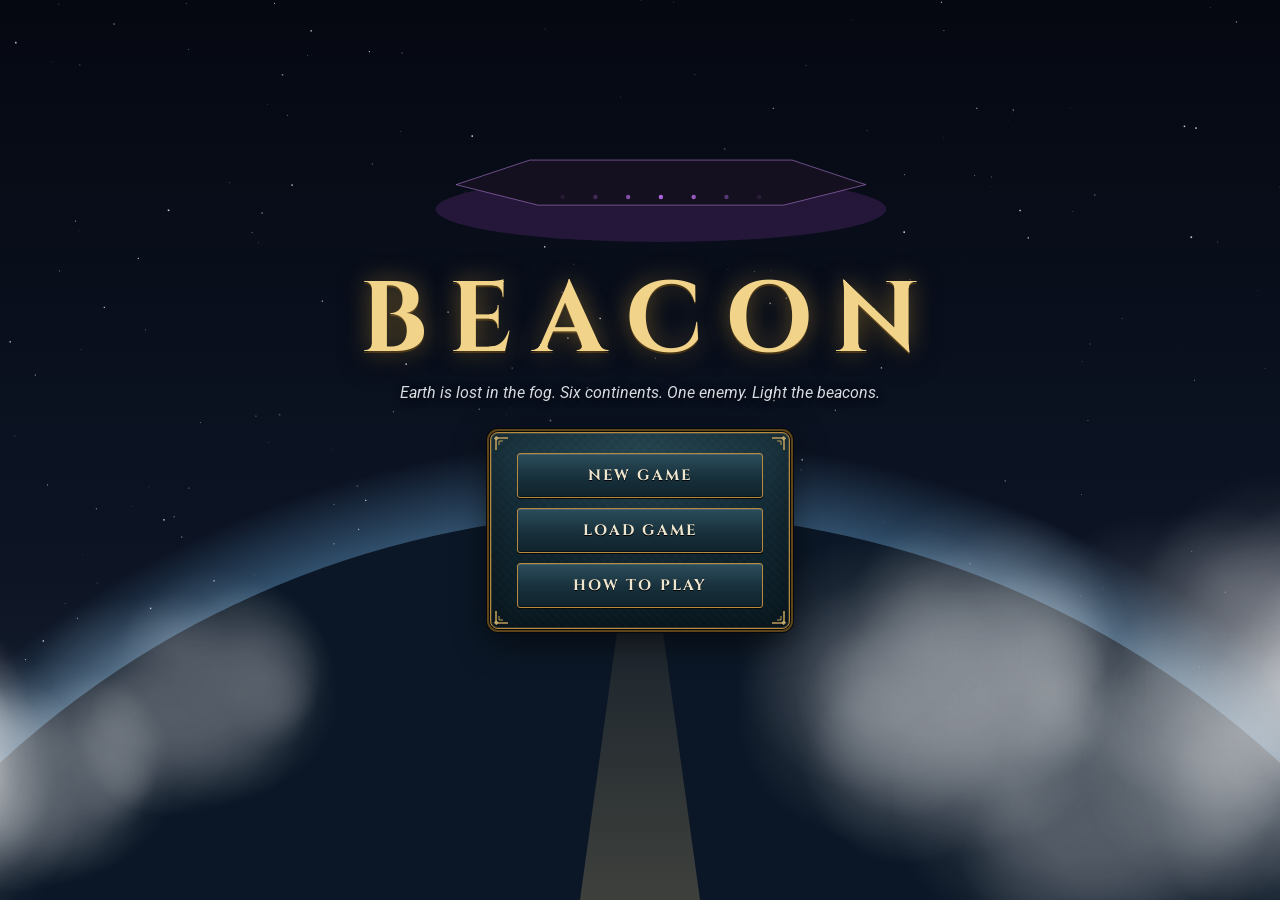
==== commit 56054661: "M13: the council of continents - radio contact, influence, sessions and weighted votes, measures, ag" ====
--- a/web/static/index.html
+++ b/web/static/index.html
@@ -63,6 +63,7 @@
       <div id="science" class="stat" title="Science per turn and current research"></div>
       <div id="beacon" class="stat" title="Beacon points toward the next recruit"></div>
       <div id="threat" class="stat" title="The mothership and the alien cities you know of"></div>
+      <div id="influence" class="stat clickable" title="Influence on the council, and your MVP rank"></div>
       <div id="heat" class="stat clickable"></div>
       <nav>
         <button data-screen="techs" title="Tech tree (T)">Tech</button>
--- a/web/static/style.css
+++ b/web/static/style.css
@@ -476,3 +476,12 @@
 /* -- M12: strikes and heat -- */
 #pending li.strike { color: #ffb4a8; border-left: 3px solid #e53c2d; padding-left: 6px; background: rgba(150,30,20,0.18); }
 .heatico { color: #ff8a5c; margin-right: 3px; }
+
+/* -- M13: the council of continents -- */
+.session { border: 1px solid var(--brass-dim); border-radius: 8px; padding: 8px 12px; margin-bottom: 12px; background: rgba(217,174,85,0.05); }
+.measure { border: 1px solid var(--line); border-radius: 6px; padding: 6px 8px; margin: 6px 0; background: #0f171f; }
+.measure.voted { border-color: var(--good); }
+.sessplayers { width: 100%; border-collapse: collapse; margin-top: 6px; font-size: 12px; }
+.sessplayers th, .sessplayers td { text-align: left; padding: 2px 6px; border-bottom: 1px solid rgba(59,77,94,0.5); }
+.sessplayers tr.me td { color: var(--brass-hi); }
+.infico { color: var(--brass-hi); margin-right: 3px; }
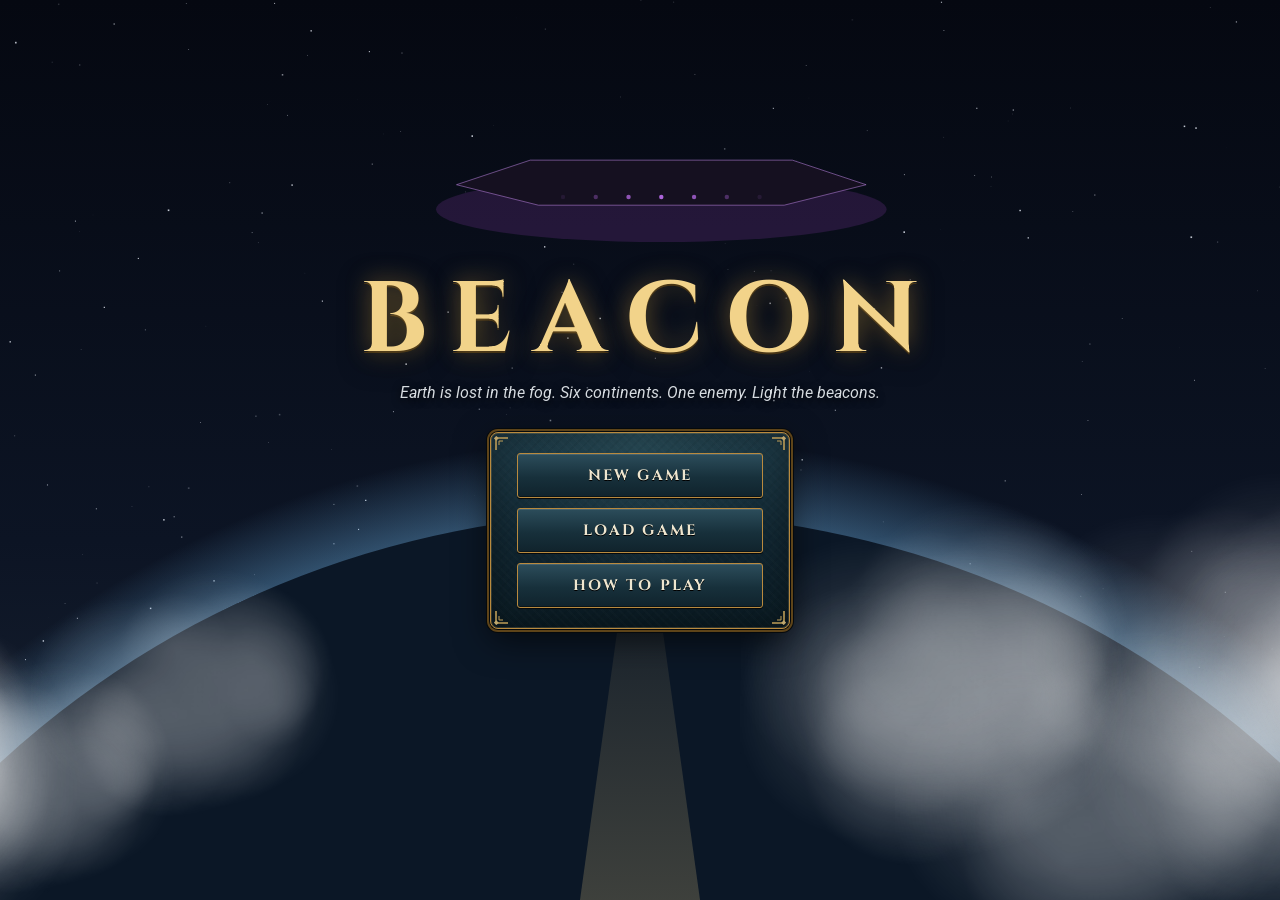
==== commit 35384d1f: "M14: the survivor start - a band of five, caches with gear and people, barricaded first town, foundi" ====
--- a/web/static/index.html
+++ b/web/static/index.html
@@ -28,6 +28,7 @@
         <div class="row center">
           <label>Map seed <input id="new-seed" type="number" min="1" style="width:110px"></label>
           <button id="btn-random" class="small">Random</button>
+          <label class="small" title="Start with your cities and an army instead of a survivor band"><input type="checkbox" id="new-classic"> Classic start</label>
         </div>
         <div class="row center">
           <button class="menu-btn back">Back</button>
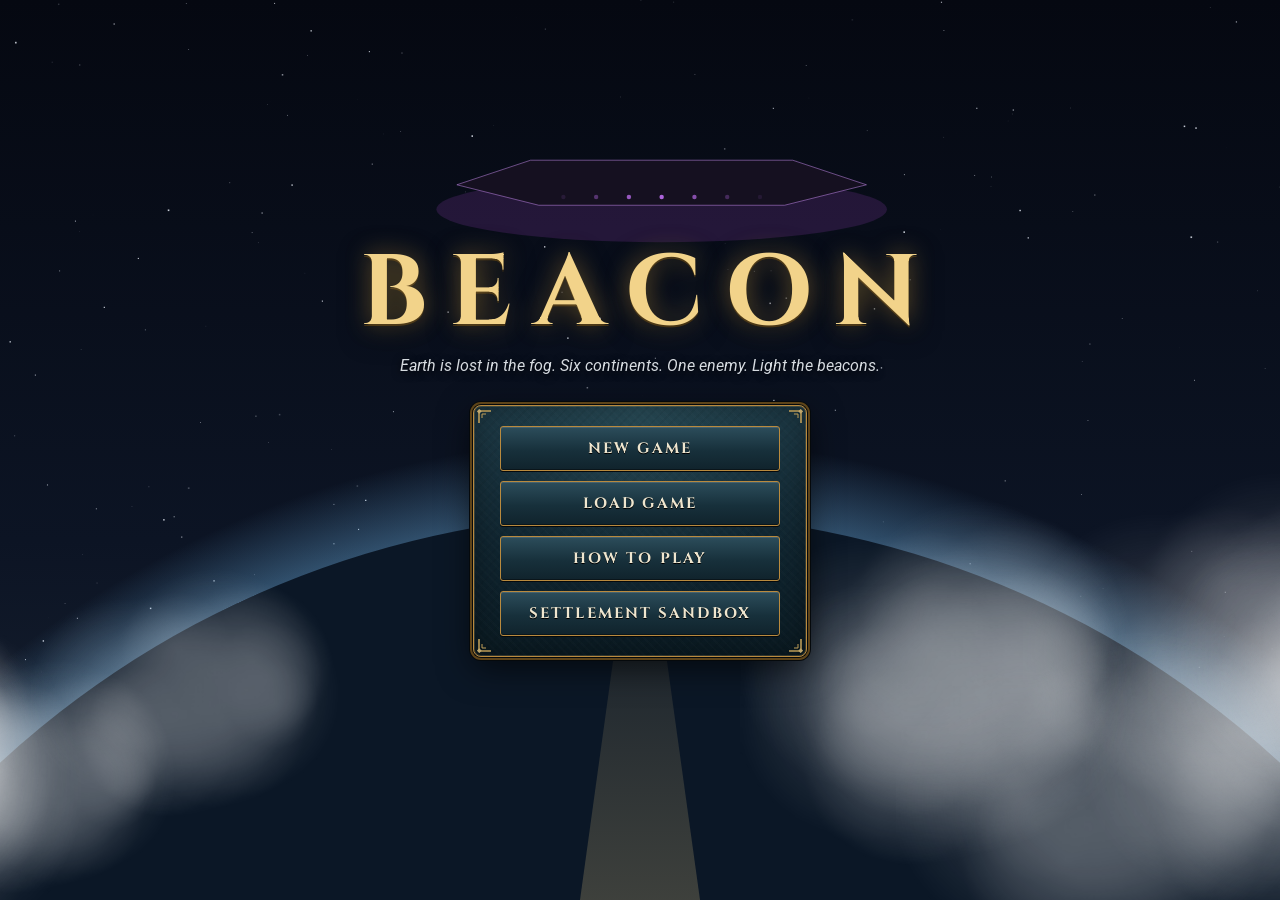
==== commit d7e52639: "M15: the settlement sandbox - goods from hex slots, storage, workers, materials and labour, walls on" ====
--- a/web/static/index.html
+++ b/web/static/index.html
@@ -21,6 +21,7 @@
         <button id="btn-new" class="menu-btn">New Game</button>
         <button id="btn-load" class="menu-btn">Load Game</button>
         <button id="btn-howto" class="menu-btn">How to Play</button>
+        <button id="btn-sandbox" class="menu-btn" onclick="location.href='sandbox.html'" title="Try the material economy and the close-up city view (a prototype)">Settlement Sandbox</button>
       </div>
       <div id="title-new" class="title-panel wide hidden">
         <h2>Choose your continent</h2>
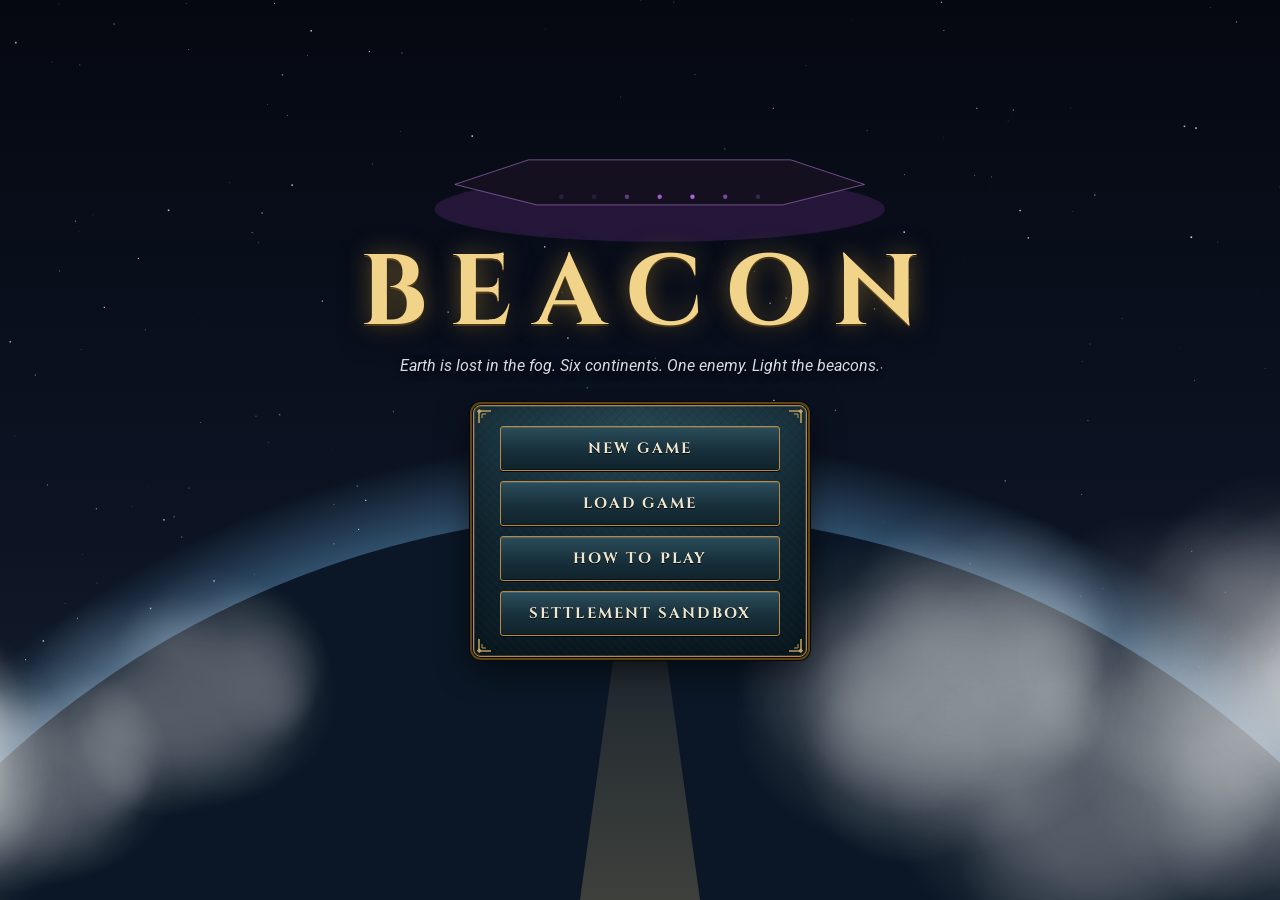
==== commit 71c7ea2a: "M16: materials and the city builder in the main game - timber/stone/iron from worked tiles, material" ====
--- a/web/static/index.html
+++ b/web/static/index.html
@@ -101,6 +101,13 @@
     </main>
   </section>
 
+  <section id="builder" class="hidden">
+    <canvas id="bcanvas"></canvas>
+    <aside id="bpanel" class="panel"></aside>
+    <div id="bbar" class="panel"></div>
+    <button id="bclose" class="primary" title="Back to the map (Esc)">Back to the map</button>
+  </section>
+
   <div id="modal" class="hidden">
     <div class="modal-box">
       <button class="close" title="Close (Esc)">×</button>
@@ -112,5 +119,6 @@
 
   <script src="app.js"></script>
   <script src="advisors.js"></script>
+  <script src="builder.js"></script>
 </body>
 </html>
--- a/web/static/style.css
+++ b/web/static/style.css
@@ -485,3 +485,19 @@
 .sessplayers th, .sessplayers td { text-align: left; padding: 2px 6px; border-bottom: 1px solid rgba(59,77,94,0.5); }
 .sessplayers tr.me td { color: var(--brass-hi); }
 .infico { color: var(--brass-hi); margin-right: 3px; }
+
+/* -- M16: the city builder -- */
+#builder { position: fixed; inset: 0; z-index: 30; background: #0f1a0c; }
+#bcanvas { width: 100%; height: 100%; display: block; cursor: crosshair; }
+#bpanel { position: absolute; right: 14px; top: 14px; width: 340px; max-height: calc(100% - 100px); overflow-y: auto; padding: 12px 14px; }
+#bpanel .title { font: 700 19px var(--display); color: var(--brass-hi); }
+#bpanel .store, .stores .store { display: inline-block; margin-right: 8px; font-weight: 700; }
+#bpanel .blist { display: flex; flex-direction: column; gap: 6px; margin-top: 8px; }
+#bpanel .bopt { display: flex; flex-direction: column; align-items: flex-start; text-align: left; gap: 2px; padding: 6px 9px; }
+#bpanel .bopt.on { border-color: var(--brass-hi); box-shadow: 0 0 0 1px var(--brass-hi); }
+#bpanel .bopt .cost { font-size: 12px; color: var(--muted); }
+#bpanel .bopt .why { font-size: 11px; color: var(--bad); }
+#bpanel .bsel { margin: 8px 0; padding: 6px 8px; border: 1px solid var(--brass-dim); border-radius: 6px; background: rgba(217,174,85,0.08); }
+#bpanel .btabs { margin-top: 8px; }
+#bbar { position: absolute; left: 50%; bottom: 18px; transform: translateX(-50%); padding: 8px 16px; font-size: 13px; }
+#bclose { position: absolute; left: 14px; top: 14px; }
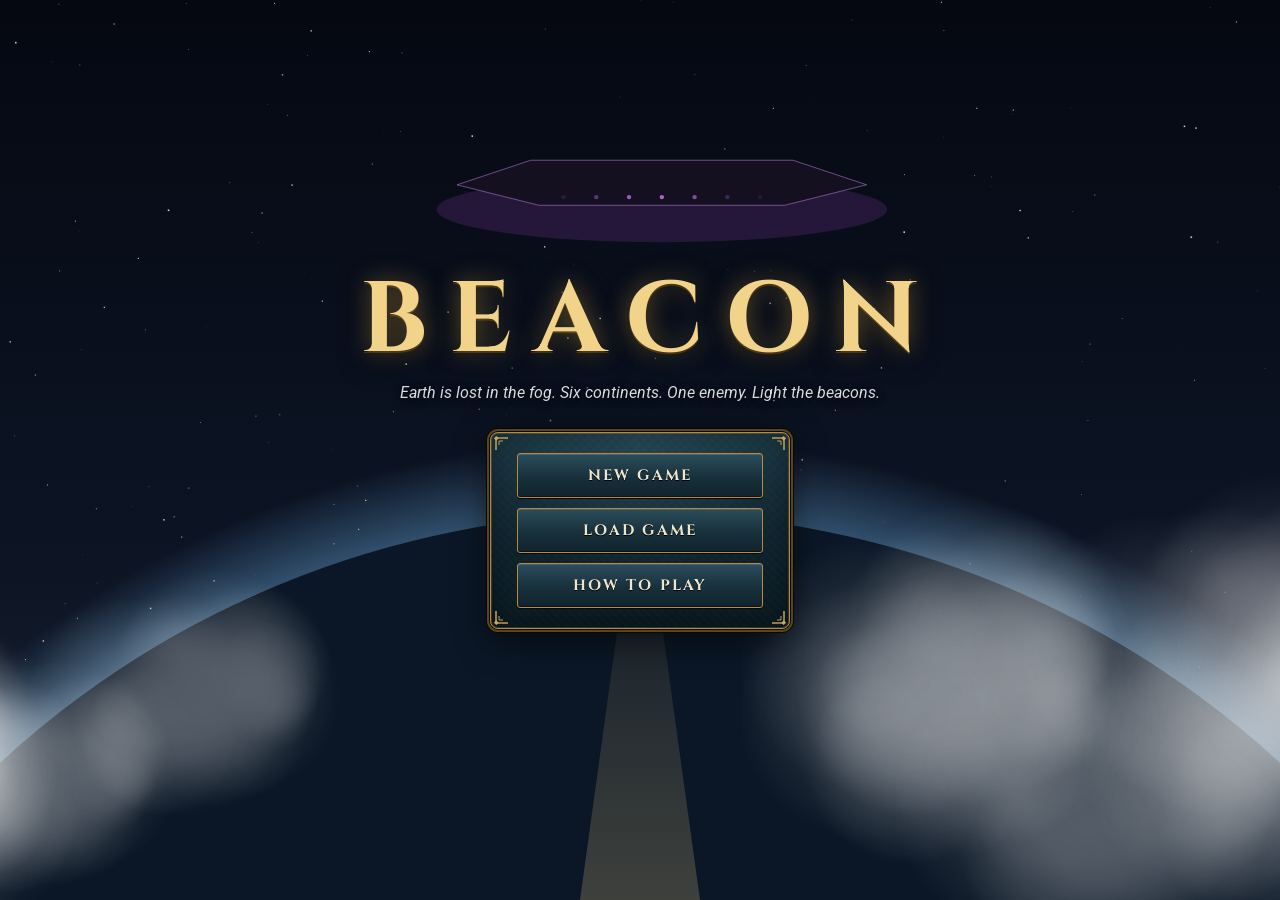
==== commit 567b3ad1: "M17: labour and materials, one game - buildings, walls and tile works are works paid in materials up" ====
--- a/web/static/index.html
+++ b/web/static/index.html
@@ -21,7 +21,6 @@
         <button id="btn-new" class="menu-btn">New Game</button>
         <button id="btn-load" class="menu-btn">Load Game</button>
         <button id="btn-howto" class="menu-btn">How to Play</button>
-        <button id="btn-sandbox" class="menu-btn" onclick="location.href='sandbox.html'" title="Try the material economy and the close-up city view (a prototype)">Settlement Sandbox</button>
       </div>
       <div id="title-new" class="title-panel wide hidden">
         <h2>Choose your continent</h2>
--- a/web/static/style.css
+++ b/web/static/style.css
@@ -501,3 +501,36 @@
 #bpanel .btabs { margin-top: 8px; }
 #bbar { position: absolute; left: 50%; bottom: 18px; transform: translateX(-50%); padding: 8px 16px; font-size: 13px; }
 #bclose { position: absolute; left: 14px; top: 14px; }
+
+/* creation: skill points and the Start button */
+.cskills { display: grid; grid-template-columns: 1fr 1fr; gap: 6px; }
+.cskill { display: flex; align-items: center; gap: 6px; padding: 4px 8px; border: 1px solid var(--line); border-left: 4px solid var(--c); border-radius: 5px; background: #0f171f; }
+.cskill .lname { flex: 1; }
+.cskill .lval { font: 700 14px var(--heading); color: var(--c); width: 24px; text-align: right; }
+.cskill .pips { display: inline-flex; gap: 3px; }
+.cskill .pips i { width: 9px; height: 9px; border-radius: 50%; background: rgba(255,255,255,0.12); border: 1px solid rgba(0,0,0,0.5); }
+.cskill .pips i.on { background: var(--c); box-shadow: 0 0 5px var(--c); }
+.cstart { position: sticky; bottom: -18px; display: flex; align-items: center; gap: 14px; margin-top: 14px; padding: 12px 0; background: linear-gradient(transparent, rgba(12,18,24,0.96) 30%); }
+button.big { font: 700 20px var(--display); padding: 10px 40px; letter-spacing: 0.08em; }
+
+.uportrait img.leaderface { width: 100%; height: 100%; object-fit: cover; border-radius: 50%; }
+/* builder queue, Land and Train tabs (designer 2026-11-16) */
+#bpanel .bqueue { margin: 8px 0; padding: 6px 8px; border: 1px solid var(--line, rgba(255,255,255,0.15)); border-radius: 6px; font-size: 13px; }
+#bpanel .bq { display: flex; flex-wrap: wrap; align-items: center; gap: 6px; padding: 3px 0; }
+#bpanel .bq.head b { color: var(--brass-hi); }
+#bpanel .bq .bad { font-size: 11px; color: var(--bad); }
+#bpanel .bq button { padding: 1px 7px; font-size: 12px; }
+#bpanel .bq .x { margin-left: auto; }
+#bpanel .btabs { display: flex; flex-wrap: wrap; gap: 4px; }
+#bpanel .bopt { position: relative; }
+#bpanel .bopt .buy { position: absolute; right: 8px; top: 6px; font-size: 12px; padding: 1px 6px; border-radius: 4px; background: rgba(255,210,90,0.18); cursor: pointer; }
+#side .develop { font-size: 16px; padding: 9px 18px; width: 100%; }
+/* SPEC_M17: the crew, works with progress, the Exchange */
+#bpanel .bcrew { display: flex; align-items: center; justify-content: space-between; gap: 8px; margin: 8px 0 4px; padding: 6px 8px; border-radius: 6px; background: rgba(240,170,60,0.12); font-size: 13px; }
+#bpanel .bcrew button { padding: 2px 9px; font-size: 12px; }
+#bpanel .bq .bar { flex-basis: 100%; height: 4px; border-radius: 2px; background: rgba(255,255,255,0.12); overflow: hidden; }
+#bpanel .bq .bar i { display: block; height: 100%; background: var(--brass-hi); }
+#bpanel .bopt.trade { cursor: default; }
+#bpanel .bopt.trade .row { display: flex; gap: 4px; margin-top: 4px; }
+#bpanel .bopt.trade button { padding: 2px 8px; font-size: 12px; }
+#bpanel .small { font-size: 12px; }
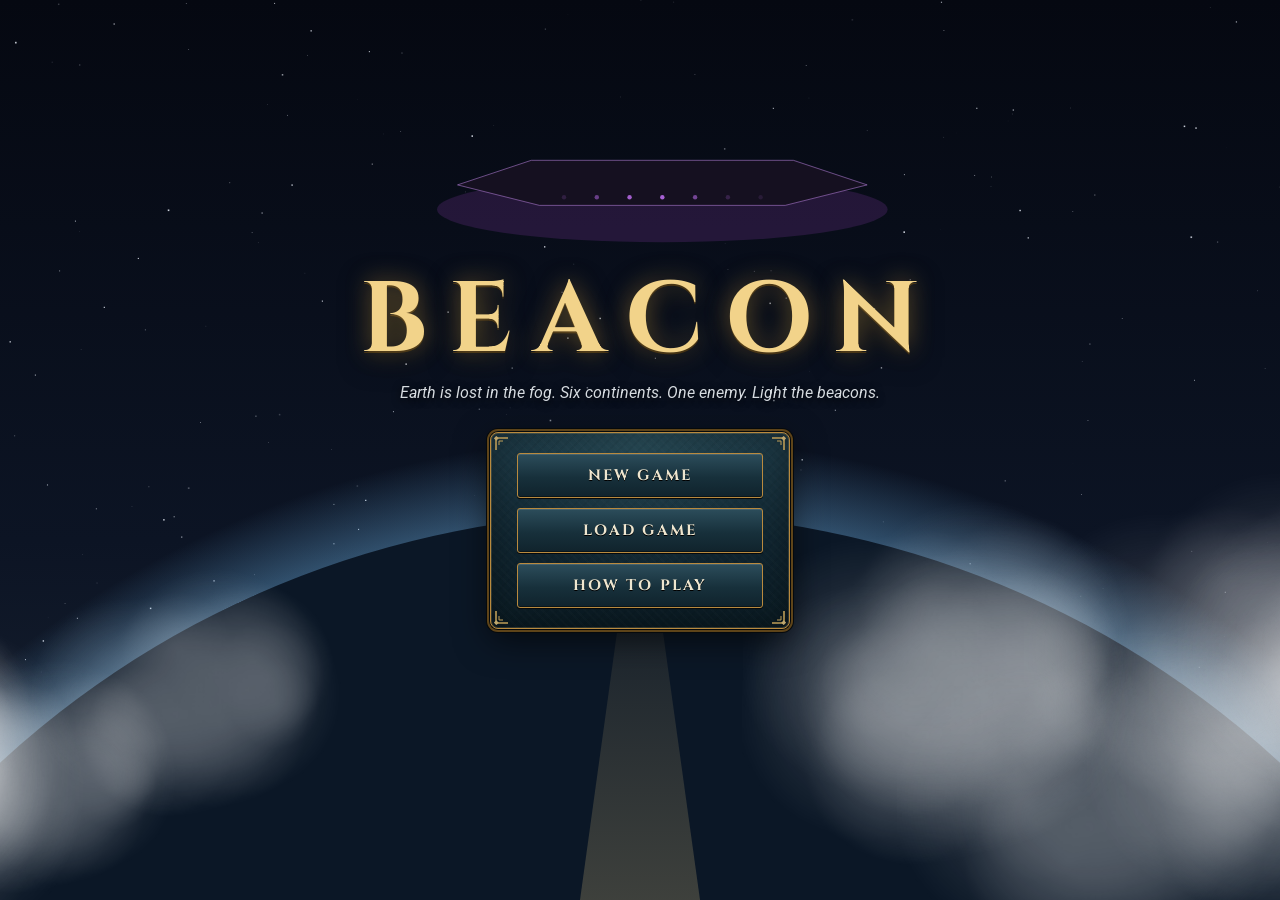
==== commit 8f3e3b2d: "M21: people, alien leaders and trading - births 25% slower, a 25% smaller map, 25 gold a citizen for" ====
--- a/web/static/index.html
+++ b/web/static/index.html
@@ -66,7 +66,8 @@
       <div id="threat" class="stat" title="The mothership and the alien cities you know of"></div>
       <div id="influence" class="stat clickable" title="Influence on the council, and your MVP rank"></div>
       <div id="heat" class="stat clickable"></div>
-      <nav>
+      <button id="menubtn" title="All screens">☰ Menu</button>
+      <nav id="menulist" class="hidden">
         <button data-screen="techs" title="Tech tree (T)">Tech</button>
         <button data-screen="cities" title="All your cities on one page">Cities</button>
         <button data-screen="units" title="All your units on one page">Units</button>
@@ -76,7 +77,7 @@
         <button data-screen="diplomacy" title="Deals, aid and alliances (D)">Diplomacy</button>
         <button data-screen="projects" title="Barrage and espionage (P)">Projects</button>
         <button data-screen="scores" title="MVP ranking">Scores</button>
-        <button data-screen="menu" title="Save, load, main menu (Esc)">Menu</button>
+        <button data-screen="menu" title="Save, load, main menu (Esc)">Save / load</button>
       </nav>
     </header>
 
--- a/web/static/style.css
+++ b/web/static/style.css
@@ -534,3 +534,79 @@
 #bpanel .bopt.trade .row { display: flex; gap: 4px; margin-top: 4px; }
 #bpanel .bopt.trade button { padding: 2px 8px; font-size: 12px; }
 #bpanel .small { font-size: 12px; }
+/* skill points left (designer 2026-11-16) */
+.cleft { display: inline-block; margin-left: 8px; padding: 2px 10px; border-radius: 12px; background: #b5462f; color: #fff4d6; font: 700 13px var(--display, sans-serif); vertical-align: middle; }
+.cleft.done { background: #3f7d3a; }
+.cleft.big { margin: 0; padding: 6px 14px; font-size: 22px; line-height: 1; border-radius: 10px; }
+.cleft.big small { font-size: 12px; font-weight: 600; margin-left: 4px; opacity: 0.85; }
+.fundwarn { margin-bottom: 6px; padding: 6px 8px; border-radius: 6px; background: rgba(214,150,40,0.22); border: 1px solid #d6962a; color: #ffe2a8; font-size: 13px; }
+/* the first town's funding offer: an arrow to the button (designer 2026-11-17) */
+.fundarrow { text-align: center; color: #ffd36a; font-size: 26px; line-height: 1; margin: 2px 0 -2px; animation: fundbob 0.9s ease-in-out infinite; text-shadow: 0 0 8px rgba(255,200,80,0.7); }
+@keyframes fundbob { 0%, 100% { transform: translateY(-4px); } 50% { transform: translateY(4px); } }
+.evchoices button.pulse { box-shadow: 0 0 0 0 rgba(255,211,106,0.7); animation: fundpulse 1.4s ease-out infinite; }
+@keyframes fundpulse { 0% { box-shadow: 0 0 0 0 rgba(255,211,106,0.7); } 100% { box-shadow: 0 0 0 12px rgba(255,211,106,0); } }
+#bpanel .bopt .gives { font-size: 12px; color: #9fdc8a; }
+#bpanel .bopt .gives .muted { color: var(--muted); }
+
+/* food (SPEC_M18) */
+.food { margin: 4px 0 6px; }
+.foodbar { position: relative; height: 6px; background: #22301c; border-radius: 3px; margin: 3px 0; }
+.foodbar i { display: block; height: 100%; background: #7cc35a; border-radius: 3px; }
+.foodbar em { position: absolute; top: -2px; width: 2px; height: 10px; background: #fff3c4; }
+.rations.bad { color: #ff8a7a; }
+/* the leader portrait steps aside while a city panel is open, so the panel's top (food) shows */
+body:has(#side:not(.hidden):not(.unitmode)) #leaderbadge { left: 312px; }
+.winterbadge { margin-left: 8px; padding: 1px 7px; border-radius: 9px; background: rgba(120,180,255,0.18); color: #bfe0ff; border: 1px solid rgba(150,200,255,0.45); }
+
+/* meeting another leader (SPEC_M20) */
+.meeting { position: relative; height: 520px; background-size: cover; background-position: center; border-radius: 8px; overflow: hidden; }
+.meetfig { position: absolute; bottom: 0; height: 92%; left: 2%; filter: drop-shadow(0 8px 18px rgba(0,0,0,0.7)); }
+.meetfig.flip { left: auto; right: 2%; transform: scaleX(-1); }
+.meetbox { position: absolute; left: 50%; bottom: 18px; transform: translateX(-50%); width: min(460px, 60%); background: rgba(12,18,24,0.92); border: 1px solid var(--brass); border-radius: 8px; padding: 12px 14px; }
+.meetsay { font-style: italic; margin: 6px 0 10px; }
+.meetopts { display: grid; grid-template-columns: 1fr 1fr; gap: 6px; margin-bottom: 6px; }
+.popguide { display: grid; gap: 4px; margin: 6px 0 12px; padding: 8px 10px; border: 1px solid rgba(217,174,85,0.35); border-radius: 6px; background: rgba(217,174,85,0.06); }
+.landhint { margin-top: 8px; color: #d8cfb8; }
+
+/* an alien town's leader (SPEC_M21) */
+.alienmeet { display: grid; grid-template-columns: 220px 1fr; gap: 18px; align-items: start; padding: 10px; background: radial-gradient(circle at 20% 30%, rgba(160,40,30,0.35), rgba(10,6,8,0.0) 60%); }
+.alienface .portrait { width: 220px; height: 220px; border-radius: 12px; border: 2px solid #b8322a; box-shadow: 0 0 24px rgba(220,60,40,0.45); }
+.alientext h2 { margin: 0; }
+/* births and growing up (SPEC_M21) */
+.births { display: grid; gap: 10px; }
+.birth { display: grid; grid-template-columns: 64px 1fr; gap: 10px; align-items: center; }
+.birth .portrait { width: 64px; height: 64px; border-radius: 50%; }
+.oddsbar { display: flex; gap: 4px; flex-wrap: wrap; margin-top: 4px; }
+.oddsbar .tag { opacity: calc(0.45 + var(--p) / 180); }
+
+/* population side panel (SPEC_M21) */
+#poppane { position: fixed; top: 44px; right: 0; bottom: 0; width: min(560px, 46vw); z-index: 30; background: linear-gradient(180deg, #13202b, #0c151c); border-left: 2px solid var(--brass); box-shadow: -10px 0 30px rgba(0,0,0,0.6); display: flex; flex-direction: column; }
+#poppane.hidden { display: none; }
+#poppane .pophead { display: flex; justify-content: space-between; align-items: center; padding: 8px 12px; border-bottom: 1px solid rgba(217,174,85,0.4); }
+#poppane .pophead h2 { margin: 0; font-family: var(--heading); color: var(--brass); }
+#poppane .popscroll { overflow-y: auto; padding: 8px 12px 20px; }
+.popcards { display: grid; grid-template-columns: 1fr 1fr; gap: 8px; margin-top: 6px; }
+.popcard { display: grid; grid-template-columns: 72px 1fr; gap: 8px; padding: 6px; border: 1px solid rgba(217,174,85,0.3); border-radius: 6px; background: rgba(255,255,255,0.03); }
+.popcard .portrait { width: 72px; height: 72px; border-radius: 6px; border: 1px solid var(--brass); }
+.popcard select { width: 100%; margin-top: 4px; font-size: 12px; }
+.pcstats { display: flex; flex-wrap: wrap; gap: 3px; margin: 3px 0; }
+.pcstats .tag { font-size: 11px; }
+
+/* the screens menu (SPEC_M21) */
+#menubtn { margin-left: auto; }
+#topbar nav#menulist { position: fixed; top: 42px; right: 8px; margin: 0; display: flex; flex-direction: column; gap: 4px; padding: 8px; background: linear-gradient(#24323f, #121b23); border: 1px solid var(--brass); border-radius: 6px; box-shadow: 0 8px 24px rgba(0,0,0,0.6); z-index: 40; }
+#topbar nav#menulist.hidden { display: none; }
+#topbar nav#menulist button { text-align: left; min-width: 160px; }
+#topbar { overflow: hidden; }
+
+/* talking to another leader (SPEC_M21) */
+.tradescreen { position: relative; min-height: 600px; background-size: cover; background-position: center top; border-radius: 8px; padding: 14px; display: flex; flex-direction: column; gap: 10px; }
+.tradefig { position: absolute; left: 50%; top: 10px; height: 330px; transform: translateX(-50%); filter: drop-shadow(0 8px 18px rgba(0,0,0,0.7)); pointer-events: none; }
+.tradesay { margin-top: 250px; align-self: center; width: min(560px, 80%); background: rgba(12,18,24,0.92); border: 1px solid var(--brass); border-radius: 8px; padding: 8px 12px; position: relative; }
+.tradecols { display: grid; grid-template-columns: 200px 1fr 200px; gap: 10px; position: relative; }
+.tcol, .tmid { background: rgba(12,18,24,0.92); border: 1px solid var(--brass); border-radius: 8px; padding: 8px; }
+.tcol h3, .tmid h3 { margin: 2px 0 6px; font-size: 13px; color: var(--brass); }
+.titem { display: block; width: 100%; text-align: left; margin-bottom: 4px; }
+.tline { display: flex; gap: 6px; align-items: center; margin-bottom: 4px; }
+.tline input { width: 64px; }
+.tally { background: rgba(12,18,24,0.92); border: 1px solid var(--brass); border-radius: 8px; padding: 8px; position: relative; }
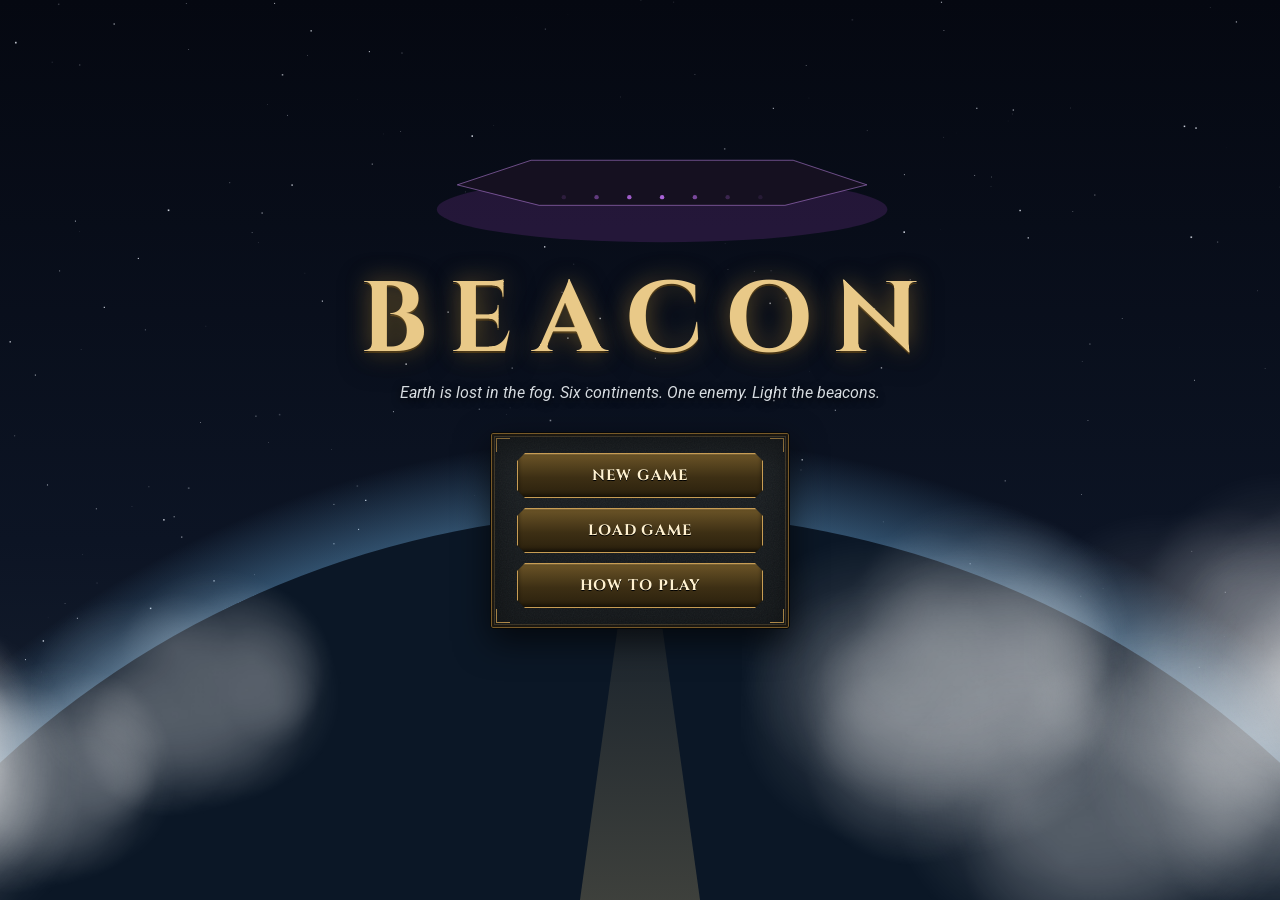
==== commit 9a09b187: "Visual rules: CLAUDE.md keeps its art direction with the 2025 setting and drops the mobile mechanics" ====
--- a/web/static/index.html
+++ b/web/static/index.html
@@ -6,7 +6,7 @@
   <title>Beacon</title>
   <link rel="preconnect" href="https://fonts.googleapis.com">
   <link rel="preconnect" href="https://fonts.gstatic.com" crossorigin>
-  <link rel="stylesheet" href="https://fonts.googleapis.com/css2?family=Roboto:ital,wght@0,400;0,500;0,700;1,400&family=Roboto+Mono:wght@400;500;700&family=Cinzel:wght@500;700&display=swap">
+  <link rel="stylesheet" href="https://fonts.googleapis.com/css2?family=Roboto:ital,wght@0,400;0,500;0,700;1,400&family=Roboto+Mono:wght@400;500;700&family=Cinzel:wght@500;700&family=Lora:ital,wght@0,400;0,600;1,400&family=JetBrains+Mono:wght@400;600&display=swap">
   <link rel="stylesheet" href="style.css">
 </head>
 <body>
--- a/web/static/style.css
+++ b/web/static/style.css
@@ -43,20 +43,20 @@
 .title-wrap { position: relative; text-align: center; width: min(960px, 94vw); }
 .logo { margin: 0; font: 500 clamp(52px, 9vw, 100px)/1 var(--heading); letter-spacing: 0.22em; padding-left: 0.22em; color: var(--brass-hi); text-shadow: 0 0 24px rgba(217,174,85,0.45), 0 2px 0 #3a2a10, 0 6px 30px rgba(0,0,0,0.8); }
 .tagline { margin: 12px 0 30px; font: italic 16px var(--font); color: #d6dbe0; text-shadow: 0 2px 8px #000; }
-.title-panel { display: inline-flex; flex-direction: column; gap: 10px; padding: 20px 26px; background: linear-gradient(var(--panel-a), var(--panel-b)); border: 1px solid var(--brass-dim); border-radius: 8px; box-shadow: 0 10px 40px rgba(0,0,0,0.7), inset 0 0 0 1px rgba(255,255,255,0.03); min-width: 300px; }
+.title-panel { display: inline-flex; flex-direction: column; gap: 10px; padding: 20px 26px; background: linear-gradient(var(--panel-a), var(--panel-b)); border: 1px solid var(--brass-dim); border-radius: 3px; box-shadow: 0 10px 40px rgba(0,0,0,0.7), inset 0 0 0 1px rgba(255,255,255,0.03); min-width: 300px; }
 .title-panel.wide { display: block; width: 100%; text-align: left; }
 .title-panel h2 { margin: 0 0 12px; font: 700 18px var(--heading); color: var(--brass-hi); letter-spacing: 0.04em; text-align: center; }
 .menu-btn { font: 500 15px var(--heading); letter-spacing: 0.08em; text-transform: uppercase; padding: 10px 26px; min-width: 240px; }
 .row.center { justify-content: center; margin-top: 14px; gap: 10px; }
 .continent-cards { display: grid; grid-template-columns: repeat(3, 1fr); gap: 10px; }
-.ccard { position: relative; padding: 10px 12px 10px 16px; border: 1px solid var(--line); border-radius: 6px; background: #121b24; cursor: pointer; transition: transform 0.08s, border-color 0.08s; }
-.ccard::before { content: ""; position: absolute; left: 0; top: 0; bottom: 0; width: 6px; border-radius: 6px 0 0 6px; background: var(--c); }
+.ccard { position: relative; padding: 10px 12px 10px 16px; border: 1px solid var(--line); border-radius: 3px; background: #121b24; cursor: pointer; transition: transform 0.08s, border-color 0.08s; }
+.ccard::before { content: ""; position: absolute; left: 0; top: 0; bottom: 0; width: 6px; border-radius: 3px 0 0 6px; background: var(--c); }
 .ccard:hover { transform: translateY(-2px); border-color: var(--brass-dim); }
 .ccard.selected { border-color: var(--brass); box-shadow: 0 0 0 1px var(--brass), 0 0 18px rgba(217,174,85,0.25); }
 .ccard .name { font: 700 14px var(--heading); color: #fff4d6; }
 .ccard .cap { font-size: 12px; color: var(--muted); }
 .ccard .note { font-size: 12px; margin-top: 4px; }
-.save-list { max-height: 50vh; overflow-y: auto; border: 1px solid var(--line); border-radius: 6px; }
+.save-list { max-height: 50vh; overflow-y: auto; border: 1px solid var(--line); border-radius: 3px; }
 .save-row { display: grid; grid-template-columns: 1.2fr 1fr 1fr 1fr auto; gap: 8px; align-items: center; padding: 8px 12px; border-bottom: 1px solid rgba(59,77,94,0.5); }
 .save-row:hover { background: rgba(217,174,85,0.08); }
 .howto p { margin: 0 0 10px; font-size: 14px; line-height: 1.55; }
@@ -71,7 +71,7 @@
 #map { position: absolute; inset: 0; width: 100%; height: 100%; cursor: grab; }
 #map.dragging { cursor: grabbing; }
 
-.panel { position: absolute; background: linear-gradient(var(--panel-a), var(--panel-b)); border: 1px solid var(--brass-dim); border-radius: 7px; padding: 9px 12px; overflow-y: auto; box-shadow: 0 6px 24px rgba(0,0,0,0.6), inset 0 0 0 1px rgba(255,255,255,0.03); }
+.panel { position: absolute; background: linear-gradient(var(--panel-a), var(--panel-b)); border: 1px solid var(--brass-dim); border-radius: 3px; padding: 9px 12px; overflow-y: auto; box-shadow: 0 6px 24px rgba(0,0,0,0.6), inset 0 0 0 1px rgba(255,255,255,0.03); }
 #side { left: 10px; top: 10px; width: 340px; max-height: calc(100% - 20px); }
 #right { right: 10px; top: 10px; width: 255px; max-height: calc(100% - 210px); }
 #right ul { list-style: none; margin: 0; padding: 0; }
@@ -81,13 +81,13 @@
 #log li { font-size: 12px; color: var(--muted); }
 
 #bottom { position: absolute; right: 10px; bottom: 10px; display: flex; align-items: flex-end; gap: 12px; }
-.minimap-frame { padding: 4px; background: linear-gradient(#3a2f17, #1f1a0e); border: 1px solid var(--brass); border-radius: 6px; box-shadow: 0 6px 20px rgba(0,0,0,0.6); }
+.minimap-frame { padding: 4px; background: linear-gradient(#3a2f17, #1f1a0e); border: 1px solid var(--brass); border-radius: 3px; box-shadow: 0 6px 20px rgba(0,0,0,0.6); }
 #minimap { display: block; border-radius: 3px; background: #6f7c88; cursor: crosshair; }
-#endturn { height: 64px; min-width: 170px; font: 700 15px var(--heading); letter-spacing: 0.06em; text-transform: uppercase; border: 2px solid var(--brass); border-radius: 8px; background: radial-gradient(ellipse at top, #4a6a84, #1d2c38); box-shadow: 0 6px 20px rgba(0,0,0,0.6), inset 0 1px 0 rgba(255,255,255,0.15); }
+#endturn { height: 64px; min-width: 170px; font: 700 15px var(--heading); letter-spacing: 0.06em; text-transform: uppercase; border: 2px solid var(--brass); border-radius: 3px; background: radial-gradient(ellipse at top, #4a6a84, #1d2c38); box-shadow: 0 6px 20px rgba(0,0,0,0.6), inset 0 1px 0 rgba(255,255,255,0.15); }
 #endturn.waiting { color: var(--brass-hi); }
 
-#tooltip { position: absolute; pointer-events: none; background: linear-gradient(var(--panel-a), var(--panel-b)); border: 1px solid var(--brass-dim); border-radius: 6px; padding: 7px 9px; max-width: 340px; font-size: 12px; z-index: 6; box-shadow: 0 4px 16px rgba(0,0,0,0.6); }
-#toast { position: absolute; left: 50%; top: 14px; transform: translateX(-50%); background: #3a1d1b; border: 1px solid var(--bad); padding: 7px 14px; border-radius: 6px; z-index: 7; box-shadow: 0 4px 16px rgba(0,0,0,0.6); }
+#tooltip { position: absolute; pointer-events: none; background: linear-gradient(var(--panel-a), var(--panel-b)); border: 1px solid var(--brass-dim); border-radius: 3px; padding: 7px 9px; max-width: 340px; font-size: 12px; z-index: 6; box-shadow: 0 4px 16px rgba(0,0,0,0.6); }
+#toast { position: absolute; left: 50%; top: 14px; transform: translateX(-50%); background: #3a1d1b; border: 1px solid var(--bad); padding: 7px 14px; border-radius: 3px; z-index: 7; box-shadow: 0 4px 16px rgba(0,0,0,0.6); }
 #splash { position: absolute; left: 50%; top: 38%; transform: translate(-50%, -50%); font: 500 36px var(--heading); letter-spacing: 0.12em; color: var(--brass-hi); text-shadow: 0 0 20px rgba(0,0,0,0.9), 0 2px 0 #000; pointer-events: none; animation: splash 1.6s ease forwards; z-index: 6; }
 @keyframes splash { 0% { opacity: 0; transform: translate(-50%, -40%); } 20% { opacity: 1; transform: translate(-50%, -50%); } 75% { opacity: 1; } 100% { opacity: 0; } }
 
@@ -97,15 +97,15 @@
 .bar { height: 7px; background: #0a1016; border: 1px solid var(--line); border-radius: 4px; overflow: hidden; }
 .bar > i { display: block; height: 100%; background: linear-gradient(#9be08a, #5ea84f); }
 .yields { display: grid; grid-template-columns: repeat(5, 1fr); gap: 4px; margin: 7px 0; }
-.yield { text-align: center; padding: 4px 2px; border: 1px solid var(--line); border-radius: 5px; cursor: help; background: rgba(0,0,0,0.2); font-size: 11px; }
+.yield { text-align: center; padding: 4px 2px; border: 1px solid var(--line); border-radius: 3px; cursor: help; background: rgba(0,0,0,0.2); font-size: 11px; }
 .yield b { display: block; font-size: 16px; }
 .y-food b { color: var(--food); } .y-production b { color: var(--production); } .y-science b { color: var(--science); }
 .y-gold b { color: var(--gold); } .y-beacon b { color: var(--beacon); }
-.chip { display: inline-block; padding: 0 7px; border-radius: 9px; border: 1px solid var(--line); font-size: 11px; margin: 1px; }
+.chip { display: inline-block; padding: 0 7px; border-radius: 3px; border: 1px solid var(--line); font-size: 11px; margin: 1px; }
 .chip.food { border-color: var(--food); } .chip.production { border-color: var(--production); }
 .chip.science { border-color: var(--science); } .chip.gold { border-color: var(--gold); }
 .chip.beacon { border-color: var(--beacon); } .chip.military { border-color: var(--military); }
-.list { max-height: 270px; overflow-y: auto; border: 1px solid var(--line); border-radius: 5px; background: rgba(0,0,0,0.15); }
+.list { max-height: 270px; overflow-y: auto; border: 1px solid var(--line); border-radius: 3px; background: rgba(0,0,0,0.15); }
 .list .item { display: flex; justify-content: space-between; gap: 6px; padding: 4px 7px; cursor: pointer; border-bottom: 1px solid rgba(59,77,94,0.4); }
 .list .item:hover { background: rgba(217,174,85,0.14); color: #fff4d6; }
 .list .group { padding: 3px 7px; background: #101820; color: var(--brass); font-size: 11px; text-transform: uppercase; letter-spacing: 0.06em; }
@@ -114,7 +114,7 @@
 th { color: var(--brass); font-weight: 600; font-size: 12px; }
 
 #modal { position: fixed; inset: 0; background: rgba(3,6,9,0.7); z-index: 30; display: flex; align-items: center; justify-content: center; }
-.modal-box { position: relative; width: min(1180px, 94vw); max-height: 88vh; overflow-y: auto; background: linear-gradient(#1c2834, #121a22); border: 1px solid var(--brass); border-radius: 9px; padding: 18px 20px; box-shadow: 0 16px 60px rgba(0,0,0,0.8); }
+.modal-box { position: relative; width: min(1180px, 94vw); max-height: 88vh; overflow-y: auto; background: linear-gradient(#1c2834, #121a22); border: 1px solid var(--brass); border-radius: 3px; padding: 18px 20px; box-shadow: 0 16px 60px rgba(0,0,0,0.8); }
 .modal-box.narrow { width: min(460px, 94vw); }
 .modal-box .close { position: absolute; right: 10px; top: 8px; font-size: 18px; padding: 0 8px; }
 .modal-box h2 { margin: 0 0 12px; color: var(--brass-hi); font: 700 19px var(--heading); letter-spacing: 0.04em; }
@@ -130,11 +130,11 @@
 .unlock { font-size: 11px; padding: 1px 6px; border-radius: 4px; background: #1d2a36; border: 1px solid var(--line); cursor: help; }
 .unlock:hover { border-color: var(--brass); }
 .tech .tags { margin-top: 4px; }
-.tag { display: inline-block; font-size: 10px; padding: 0 5px; margin: 2px 3px 0 0; border-radius: 8px; border: 1px solid var(--line); color: var(--muted); }
+.tag { display: inline-block; font-size: 10px; padding: 0 5px; margin: 2px 3px 0 0; border-radius: 3px; border: 1px solid var(--line); color: var(--muted); }
 .tag.food { border-color: var(--food); color: var(--food); } .tag.production { border-color: var(--production); color: var(--production); }
 .tag.science { border-color: var(--science); color: var(--science); } .tag.gold { border-color: var(--gold); color: var(--gold); }
 .tag.beacon { border-color: var(--beacon); color: var(--beacon); } .tag.military, .tag.defence { border-color: #e5705f; color: #e5705f; }
-#itemtip { position: fixed; z-index: 60; max-width: 280px; background: #0d141b; border: 1px solid var(--brass); border-radius: 6px; padding: 8px 10px; font-size: 12px; pointer-events: none; box-shadow: 0 6px 18px rgba(0,0,0,0.5); }
+#itemtip { position: fixed; z-index: 60; max-width: 280px; background: #0d141b; border: 1px solid var(--brass); border-radius: 3px; padding: 8px 10px; font-size: 12px; pointer-events: none; box-shadow: 0 6px 18px rgba(0,0,0,0.5); }
 #itemtip ul { margin: 4px 0; padding-left: 16px; }
 #itemtip .tip-title { font: 700 13px var(--heading); color: var(--brass); }
 #itemtip .tip-note { color: var(--muted); font-style: italic; }
@@ -144,7 +144,7 @@
 .list .item.current { border-left: 3px solid var(--brass); }
 .techcol h3 { margin-top: 0; }
 .tier { color: var(--muted); font-size: 11px; margin: 8px 0 3px; }
-.tech { border: 1px solid var(--line); border-radius: 6px; padding: 5px 8px; margin-bottom: 5px; background: #121b24; }
+.tech { border: 1px solid var(--line); border-radius: 3px; padding: 5px 8px; margin-bottom: 5px; background: #121b24; }
 .tech.known { border-color: #4f7a46; background: linear-gradient(#1c2e1d, #142216); }
 .tech.available { border-color: var(--brass); cursor: pointer; }
 .tech.available:hover { background: #24323e; }
@@ -154,7 +154,7 @@
 .tech .meta { font-size: 11px; color: var(--muted); }
 
 .cards { display: grid; grid-template-columns: repeat(auto-fill, minmax(260px, 1fr)); gap: 10px; }
-.card { border: 1px solid var(--line); border-radius: 7px; padding: 9px; background: #121b24; }
+.card { border: 1px solid var(--line); border-radius: 3px; padding: 9px; background: #121b24; }
 .card.legendary { border-color: var(--brass); box-shadow: 0 0 14px rgba(217,174,85,0.18); }
 
 @media (max-width: 1180px) {
@@ -174,7 +174,7 @@
 
 /* -- advisors ----------------------------------------------------------------------------- */
 #advisor { position: fixed; inset: 0; z-index: 40; display: flex; align-items: center; justify-content: center; background: rgba(3,6,9,0.45); }
-.advisor-card { display: grid; grid-template-columns: 1fr 170px; grid-template-rows: 1fr auto; width: min(720px, 94vw); background: linear-gradient(#1f2d3a, #111a22); border: 2px solid var(--brass); border-radius: 10px; box-shadow: 0 18px 60px rgba(0,0,0,0.75), inset 0 0 0 1px rgba(255,255,255,0.04); overflow: hidden; animation: advisor-in 0.25s ease-out; }
+.advisor-card { display: grid; grid-template-columns: 1fr 170px; grid-template-rows: 1fr auto; width: min(720px, 94vw); background: linear-gradient(#1f2d3a, #111a22); border: 2px solid var(--brass); border-radius: 3px; box-shadow: 0 18px 60px rgba(0,0,0,0.75), inset 0 0 0 1px rgba(255,255,255,0.04); overflow: hidden; animation: advisor-in 0.25s ease-out; }
 @keyframes advisor-in { from { opacity: 0; transform: translateY(12px) scale(0.98); } to { opacity: 1; transform: none; } }
 .advisor-text { padding: 20px 22px 8px; }
 .advisor-text h2 { margin: 0 0 10px; font: 700 18px var(--heading); color: var(--brass-hi); letter-spacing: 0.04em; text-align: center; }
@@ -192,16 +192,16 @@
 @media (max-width: 640px) { .advisor-card { grid-template-columns: 1fr; } .advisor-side { border-left: none; border-top: 1px solid rgba(217,174,85,0.25); flex-direction: row; } .advisor-emblem { width: 56px; height: 56px; } }
 
 .citizens { display: flex; flex-direction: column; gap: 6px; max-height: 260px; overflow-y: auto; }
-.citizen { border: 1px solid var(--line); border-radius: 6px; padding: 5px 7px; background: #121b24; }
+.citizen { border: 1px solid var(--line); border-radius: 3px; padding: 5px 7px; background: #121b24; }
 .citizen .row { display: flex; align-items: center; gap: 6px; justify-content: space-between; }
 .citizen select { font-size: 11px; max-width: 150px; }
 .citizen .small { font-size: 11px; }
-.trait { font-size: 10px; padding: 0 5px; border-radius: 8px; background: #2a2140; color: var(--beacon); cursor: help; }
+.trait { font-size: 10px; padding: 0 5px; border-radius: 3px; background: #2a2140; color: var(--beacon); cursor: help; }
 .tag.military { border-color: #e5705f; color: #e5705f; }
 #tooltip .y-food { color: var(--food); } #tooltip .y-production { color: var(--production); }
 #tooltip .y-science { color: var(--science); } #tooltip .y-gold { color: var(--gold); } #tooltip .y-beacon { color: var(--beacon); }
 
-.techtree { overflow: auto; max-height: 72vh; border: 1px solid var(--line); border-radius: 6px; background: #0b1118; }
+.techtree { overflow: auto; max-height: 72vh; border: 1px solid var(--line); border-radius: 3px; background: #0b1118; }
 .treecanvas { position: relative; }
 .treecanvas .links { position: absolute; left: 0; top: 24px; pointer-events: none; }
 .treecanvas .links .link { fill: none; stroke: #3b4d5e; stroke-width: 2; }
@@ -219,11 +219,11 @@
 .seatrow.domains { grid-template-columns: repeat(6, 1fr); }
 .domaincol { display: flex; flex-direction: column; gap: 6px; }
 .seathead { text-align: center; font: 500 11px var(--heading); padding: 2px 0; }
-.seat { position: relative; min-height: 92px; border: 1px dashed var(--line); border-radius: 8px; display: flex; align-items: center; justify-content: center; background: #0f171f; cursor: pointer; }
+.seat { position: relative; min-height: 92px; border: 1px dashed var(--line); border-radius: 3px; display: flex; align-items: center; justify-content: center; background: #0f171f; cursor: pointer; }
 .seat.filled { border-style: solid; border-color: var(--brass); background: linear-gradient(#1d2a36, #121b24); }
 .seat.empty:hover { border-color: var(--brass); }
 .seat .unseat { position: absolute; top: 2px; right: 2px; padding: 0 6px; }
-.member { padding: 6px 8px; border-radius: 6px; cursor: pointer; text-align: center; width: 100%; }
+.member { padding: 6px 8px; border-radius: 3px; cursor: pointer; text-align: center; width: 100%; }
 .pool { display: grid; grid-template-columns: repeat(auto-fill, minmax(150px, 1fr)); gap: 8px; }
 .pool .member { border: 1px solid var(--line); background: #121b24; }
 .member.picked { outline: 2px solid var(--science); background: #173048; }
@@ -258,7 +258,7 @@
 .hptext { font-size: 10px; text-align: center; line-height: 1.2; }
 .cdmg { display: flex; justify-content: space-between; margin-top: 6px; font-size: 12px; }
 
-.autotag { font: 500 9px var(--body, sans-serif); padding: 0 4px; border-radius: 6px; background: #2a3846; color: var(--muted); vertical-align: middle; }
+.autotag { font: 500 9px var(--body, sans-serif); padding: 0 4px; border-radius: 3px; background: #2a3846; color: var(--muted); vertical-align: middle; }
 
 table.overview { width: 100%; border-collapse: collapse; font-size: 13px; }
 table.overview th { text-align: left; font: 500 11px var(--heading); color: var(--brass); padding: 4px 6px; border-bottom: 1px solid var(--line); }
@@ -272,7 +272,7 @@
 #log li.clickable, .sumgroup li.clickable, .logbody li.clickable { cursor: pointer; }
 #log li.clickable:hover, .sumgroup li.clickable:hover, .logbody li.clickable:hover { color: var(--brass-hi); }
 .sumgrid { display: grid; grid-template-columns: repeat(auto-fill, minmax(260px, 1fr)); gap: 10px; }
-.sumgroup { border: 1px solid var(--line); border-radius: 6px; padding: 6px 10px; background: #121b24; }
+.sumgroup { border: 1px solid var(--line); border-radius: 3px; padding: 6px 10px; background: #121b24; }
 .sumgroup h3 { margin-top: 2px; }
 .sumgroup ul, .logbody ul { margin: 0; padding-left: 16px; font-size: 13px; }
 .logbody { max-height: 60vh; overflow-y: auto; }
@@ -286,7 +286,7 @@
 .tech .effects { font-size: 10.5px; color: var(--brass-hi); line-height: 1.25; margin-top: 2px; }
 .treecanvas .node .tech { height: 112px; }
 
-.evcard .evart, .wonder .evart { width: 100%; display: block; border-radius: 6px; border: 1px solid var(--brass); }
+.evcard .evart, .wonder .evart { width: 100%; display: block; border-radius: 3px; border: 1px solid var(--brass); }
 .evcard h2 { margin: 10px 0 4px; }
 .evcard .evbody { line-height: 1.45; }
 .evchoices { display: flex; flex-direction: column; gap: 6px; margin-top: 10px; }
@@ -393,10 +393,10 @@
   overflow: hidden; display: flex; align-items: flex-end; justify-content: center; }
 .uportrait img { width: 118%; margin-bottom: -6%; filter: drop-shadow(0 4px 6px rgba(0,0,0,0.6)); }
 #side.unitmode .actions { max-height: 120px; overflow-y: auto; }
-#bottom { flex-direction: column; align-items: stretch; gap: 8px; padding: 8px; border-radius: 6px;
+#bottom { flex-direction: column; align-items: stretch; gap: 8px; padding: 8px; border-radius: 3px;
   background: var(--corner-tl) top 3px left 3px no-repeat, var(--corner-tr) top 3px right 3px no-repeat, var(--weave), linear-gradient(var(--teal-a), var(--teal-c));
   border: 1px solid var(--bronze); box-shadow: 0 0 0 1px #05090c, 0 0 0 3px var(--bronze-lo), 0 0 0 4px #05090c, 0 10px 30px rgba(0,0,0,0.65); }
-#bottom #endturn { order: -1; width: 100%; height: 52px; border-radius: 26px; }
+#bottom #endturn { order: -1; width: 100%; height: 52px; border-radius: 3px; }
 #bottom .minimap-frame { box-shadow: inset 0 0 0 1px rgba(0,0,0,0.6); }
 #right { max-height: calc(100% - 290px); }
 /* the combat preview, in Civ's manner: a gilded outcome banner over two framed sides */
@@ -439,17 +439,17 @@
 .lhead { display: flex; justify-content: space-between; align-items: center; padding-right: 30px; }
 .lhead h2 { margin: 0; }
 .llevel { width: 46px; height: 46px; border-radius: 50%; display: flex; align-items: center; justify-content: center; font: 700 20px var(--heading); color: #2a1d06; background: radial-gradient(circle at 35% 30%, #fff1c0, #d9ae55 60%, #7a5a1c); border: 2px solid #3a2a10; box-shadow: 0 0 12px rgba(217,174,85,0.4); }
-.lxp { position: relative; height: 18px; margin: 10px 0 4px; border: 1px solid var(--brass-dim); border-radius: 9px; background: #0d151c; overflow: hidden; }
+.lxp { position: relative; height: 18px; margin: 10px 0 4px; border: 1px solid var(--brass-dim); border-radius: 3px; background: #0d151c; overflow: hidden; }
 .lxp div { height: 100%; background: linear-gradient(90deg, #6b4f1c, #d9ae55); }
 .lxp span { position: absolute; inset: 0; font-size: 11px; text-align: center; line-height: 16px; text-shadow: 0 1px 2px #000; }
 .ltraits { display: flex; flex-wrap: wrap; gap: 6px; }
-.ltrait { padding: 3px 10px; border: 1px solid var(--brass-dim); border-radius: 12px; background: linear-gradient(#2a3a48, #18222c); font-size: 12px; cursor: help; }
+.ltrait { padding: 3px 10px; border: 1px solid var(--brass-dim); border-radius: 3px; background: linear-gradient(#2a3a48, #18222c); font-size: 12px; cursor: help; }
 .lskills { display: grid; grid-template-columns: repeat(3, 1fr); gap: 6px; }
-.lskill { display: flex; align-items: center; gap: 6px; padding: 5px 8px; border: 1px solid var(--line); border-left: 4px solid var(--c); border-radius: 5px; background: #0f171f; cursor: help; }
+.lskill { display: flex; align-items: center; gap: 6px; padding: 5px 8px; border: 1px solid var(--line); border-left: 4px solid var(--c); border-radius: 3px; background: #0f171f; cursor: help; }
 .lskill .ico svg, .lskill .ico img { width: 18px; height: 18px; }
 .lskill .lname { flex: 1; }
 .lskill .lval { font: 700 15px var(--heading); color: var(--c); }
-.lchoice { margin: 6px 0; padding: 8px; border: 1px solid var(--brass); border-radius: 6px; background: rgba(217,174,85,0.06); }
+.lchoice { margin: 6px 0; padding: 8px; border: 1px solid var(--brass); border-radius: 3px; background: rgba(217,174,85,0.06); }
 .lchoice .ltitle { font-weight: 700; color: var(--brass-hi); margin-bottom: 6px; }
 .lopts, .ctraits { display: grid; grid-template-columns: repeat(auto-fill, minmax(170px, 1fr)); gap: 6px; }
 .lopts button, .ctraits button { display: flex; flex-direction: column; align-items: flex-start; text-align: left; gap: 2px; padding: 6px 8px; }
@@ -458,7 +458,7 @@
 .lkid .avatar, .lother .lportrait { width: 64px; height: 64px; border-radius: 50%; border: 2px solid var(--brass-dim); object-fit: cover; background: #0d151c; }
 .lkid.hybrid .avatar { border-color: var(--beacon); box-shadow: 0 0 8px rgba(200,141,242,0.5); }
 .htag { color: var(--beacon); font-weight: 700; }
-.lstone { display: inline-block; padding: 2px 8px; margin: 2px 4px 2px 0; border: 1px solid var(--line); border-radius: 10px; font-size: 12px; background: #0f171f; }
+.lstone { display: inline-block; padding: 2px 8px; margin: 2px 4px 2px 0; border: 1px solid var(--line); border-radius: 3px; font-size: 12px; background: #0f171f; }
 .row.wrap { flex-wrap: wrap; gap: 6px; margin: 4px 0; }
 #cname { width: 100%; font-size: 15px; padding: 6px 8px; }
 #cage { width: 100%; }
@@ -478,8 +478,8 @@
 .heatico { color: #ff8a5c; margin-right: 3px; }
 
 /* -- M13: the council of continents -- */
-.session { border: 1px solid var(--brass-dim); border-radius: 8px; padding: 8px 12px; margin-bottom: 12px; background: rgba(217,174,85,0.05); }
-.measure { border: 1px solid var(--line); border-radius: 6px; padding: 6px 8px; margin: 6px 0; background: #0f171f; }
+.session { border: 1px solid var(--brass-dim); border-radius: 3px; padding: 8px 12px; margin-bottom: 12px; background: rgba(217,174,85,0.05); }
+.measure { border: 1px solid var(--line); border-radius: 3px; padding: 6px 8px; margin: 6px 0; background: #0f171f; }
 .measure.voted { border-color: var(--good); }
 .sessplayers { width: 100%; border-collapse: collapse; margin-top: 6px; font-size: 12px; }
 .sessplayers th, .sessplayers td { text-align: left; padding: 2px 6px; border-bottom: 1px solid rgba(59,77,94,0.5); }
@@ -497,14 +497,14 @@
 #bpanel .bopt.on { border-color: var(--brass-hi); box-shadow: 0 0 0 1px var(--brass-hi); }
 #bpanel .bopt .cost { font-size: 12px; color: var(--muted); }
 #bpanel .bopt .why { font-size: 11px; color: var(--bad); }
-#bpanel .bsel { margin: 8px 0; padding: 6px 8px; border: 1px solid var(--brass-dim); border-radius: 6px; background: rgba(217,174,85,0.08); }
+#bpanel .bsel { margin: 8px 0; padding: 6px 8px; border: 1px solid var(--brass-dim); border-radius: 3px; background: rgba(217,174,85,0.08); }
 #bpanel .btabs { margin-top: 8px; }
 #bbar { position: absolute; left: 50%; bottom: 18px; transform: translateX(-50%); padding: 8px 16px; font-size: 13px; }
 #bclose { position: absolute; left: 14px; top: 14px; }
 
 /* creation: skill points and the Start button */
 .cskills { display: grid; grid-template-columns: 1fr 1fr; gap: 6px; }
-.cskill { display: flex; align-items: center; gap: 6px; padding: 4px 8px; border: 1px solid var(--line); border-left: 4px solid var(--c); border-radius: 5px; background: #0f171f; }
+.cskill { display: flex; align-items: center; gap: 6px; padding: 4px 8px; border: 1px solid var(--line); border-left: 4px solid var(--c); border-radius: 3px; background: #0f171f; }
 .cskill .lname { flex: 1; }
 .cskill .lval { font: 700 14px var(--heading); color: var(--c); width: 24px; text-align: right; }
 .cskill .pips { display: inline-flex; gap: 3px; }
@@ -515,7 +515,7 @@
 
 .uportrait img.leaderface { width: 100%; height: 100%; object-fit: cover; border-radius: 50%; }
 /* builder queue, Land and Train tabs (designer 2026-11-16) */
-#bpanel .bqueue { margin: 8px 0; padding: 6px 8px; border: 1px solid var(--line, rgba(255,255,255,0.15)); border-radius: 6px; font-size: 13px; }
+#bpanel .bqueue { margin: 8px 0; padding: 6px 8px; border: 1px solid var(--line, rgba(255,255,255,0.15)); border-radius: 3px; font-size: 13px; }
 #bpanel .bq { display: flex; flex-wrap: wrap; align-items: center; gap: 6px; padding: 3px 0; }
 #bpanel .bq.head b { color: var(--brass-hi); }
 #bpanel .bq .bad { font-size: 11px; color: var(--bad); }
@@ -526,7 +526,7 @@
 #bpanel .bopt .buy { position: absolute; right: 8px; top: 6px; font-size: 12px; padding: 1px 6px; border-radius: 4px; background: rgba(255,210,90,0.18); cursor: pointer; }
 #side .develop { font-size: 16px; padding: 9px 18px; width: 100%; }
 /* SPEC_M17: the crew, works with progress, the Exchange */
-#bpanel .bcrew { display: flex; align-items: center; justify-content: space-between; gap: 8px; margin: 8px 0 4px; padding: 6px 8px; border-radius: 6px; background: rgba(240,170,60,0.12); font-size: 13px; }
+#bpanel .bcrew { display: flex; align-items: center; justify-content: space-between; gap: 8px; margin: 8px 0 4px; padding: 6px 8px; border-radius: 3px; background: rgba(240,170,60,0.12); font-size: 13px; }
 #bpanel .bcrew button { padding: 2px 9px; font-size: 12px; }
 #bpanel .bq .bar { flex-basis: 100%; height: 4px; border-radius: 2px; background: rgba(255,255,255,0.12); overflow: hidden; }
 #bpanel .bq .bar i { display: block; height: 100%; background: var(--brass-hi); }
@@ -535,11 +535,11 @@
 #bpanel .bopt.trade button { padding: 2px 8px; font-size: 12px; }
 #bpanel .small { font-size: 12px; }
 /* skill points left (designer 2026-11-16) */
-.cleft { display: inline-block; margin-left: 8px; padding: 2px 10px; border-radius: 12px; background: #b5462f; color: #fff4d6; font: 700 13px var(--display, sans-serif); vertical-align: middle; }
+.cleft { display: inline-block; margin-left: 8px; padding: 2px 10px; border-radius: 3px; background: #b5462f; color: #fff4d6; font: 700 13px var(--display, sans-serif); vertical-align: middle; }
 .cleft.done { background: #3f7d3a; }
-.cleft.big { margin: 0; padding: 6px 14px; font-size: 22px; line-height: 1; border-radius: 10px; }
+.cleft.big { margin: 0; padding: 6px 14px; font-size: 22px; line-height: 1; border-radius: 3px; }
 .cleft.big small { font-size: 12px; font-weight: 600; margin-left: 4px; opacity: 0.85; }
-.fundwarn { margin-bottom: 6px; padding: 6px 8px; border-radius: 6px; background: rgba(214,150,40,0.22); border: 1px solid #d6962a; color: #ffe2a8; font-size: 13px; }
+.fundwarn { margin-bottom: 6px; padding: 6px 8px; border-radius: 3px; background: rgba(214,150,40,0.22); border: 1px solid #d6962a; color: #ffe2a8; font-size: 13px; }
 /* the first town's funding offer: an arrow to the button (designer 2026-11-17) */
 .fundarrow { text-align: center; color: #ffd36a; font-size: 26px; line-height: 1; margin: 2px 0 -2px; animation: fundbob 0.9s ease-in-out infinite; text-shadow: 0 0 8px rgba(255,200,80,0.7); }
 @keyframes fundbob { 0%, 100% { transform: translateY(-4px); } 50% { transform: translateY(4px); } }
@@ -556,21 +556,21 @@
 .rations.bad { color: #ff8a7a; }
 /* the leader portrait steps aside while a city panel is open, so the panel's top (food) shows */
 body:has(#side:not(.hidden):not(.unitmode)) #leaderbadge { left: 312px; }
-.winterbadge { margin-left: 8px; padding: 1px 7px; border-radius: 9px; background: rgba(120,180,255,0.18); color: #bfe0ff; border: 1px solid rgba(150,200,255,0.45); }
+.winterbadge { margin-left: 8px; padding: 1px 7px; border-radius: 3px; background: rgba(120,180,255,0.18); color: #bfe0ff; border: 1px solid rgba(150,200,255,0.45); }
 
 /* meeting another leader (SPEC_M20) */
-.meeting { position: relative; height: 520px; background-size: cover; background-position: center; border-radius: 8px; overflow: hidden; }
+.meeting { position: relative; height: 520px; background-size: cover; background-position: center; border-radius: 3px; overflow: hidden; }
 .meetfig { position: absolute; bottom: 0; height: 92%; left: 2%; filter: drop-shadow(0 8px 18px rgba(0,0,0,0.7)); }
 .meetfig.flip { left: auto; right: 2%; transform: scaleX(-1); }
-.meetbox { position: absolute; left: 50%; bottom: 18px; transform: translateX(-50%); width: min(460px, 60%); background: rgba(12,18,24,0.92); border: 1px solid var(--brass); border-radius: 8px; padding: 12px 14px; }
+.meetbox { position: absolute; left: 50%; bottom: 18px; transform: translateX(-50%); width: min(460px, 60%); background: rgba(12,18,24,0.92); border: 1px solid var(--brass); border-radius: 3px; padding: 12px 14px; }
 .meetsay { font-style: italic; margin: 6px 0 10px; }
 .meetopts { display: grid; grid-template-columns: 1fr 1fr; gap: 6px; margin-bottom: 6px; }
-.popguide { display: grid; gap: 4px; margin: 6px 0 12px; padding: 8px 10px; border: 1px solid rgba(217,174,85,0.35); border-radius: 6px; background: rgba(217,174,85,0.06); }
+.popguide { display: grid; gap: 4px; margin: 6px 0 12px; padding: 8px 10px; border: 1px solid rgba(217,174,85,0.35); border-radius: 3px; background: rgba(217,174,85,0.06); }
 .landhint { margin-top: 8px; color: #d8cfb8; }
 
 /* an alien town's leader (SPEC_M21) */
 .alienmeet { display: grid; grid-template-columns: 220px 1fr; gap: 18px; align-items: start; padding: 10px; background: radial-gradient(circle at 20% 30%, rgba(160,40,30,0.35), rgba(10,6,8,0.0) 60%); }
-.alienface .portrait { width: 220px; height: 220px; border-radius: 12px; border: 2px solid #b8322a; box-shadow: 0 0 24px rgba(220,60,40,0.45); }
+.alienface .portrait { width: 220px; height: 220px; border-radius: 3px; border: 2px solid #b8322a; box-shadow: 0 0 24px rgba(220,60,40,0.45); }
 .alientext h2 { margin: 0; }
 /* births and growing up (SPEC_M21) */
 .births { display: grid; gap: 10px; }
@@ -586,27 +586,169 @@
 #poppane .pophead h2 { margin: 0; font-family: var(--heading); color: var(--brass); }
 #poppane .popscroll { overflow-y: auto; padding: 8px 12px 20px; }
 .popcards { display: grid; grid-template-columns: 1fr 1fr; gap: 8px; margin-top: 6px; }
-.popcard { display: grid; grid-template-columns: 72px 1fr; gap: 8px; padding: 6px; border: 1px solid rgba(217,174,85,0.3); border-radius: 6px; background: rgba(255,255,255,0.03); }
-.popcard .portrait { width: 72px; height: 72px; border-radius: 6px; border: 1px solid var(--brass); }
+.popcard { display: grid; grid-template-columns: 72px 1fr; gap: 8px; padding: 6px; border: 1px solid rgba(217,174,85,0.3); border-radius: 3px; background: rgba(255,255,255,0.03); }
+.popcard .portrait { width: 72px; height: 72px; border-radius: 3px; border: 1px solid var(--brass); }
 .popcard select { width: 100%; margin-top: 4px; font-size: 12px; }
 .pcstats { display: flex; flex-wrap: wrap; gap: 3px; margin: 3px 0; }
 .pcstats .tag { font-size: 11px; }
 
 /* the screens menu (SPEC_M21) */
 #menubtn { margin-left: auto; }
-#topbar nav#menulist { position: fixed; top: 42px; right: 8px; margin: 0; display: flex; flex-direction: column; gap: 4px; padding: 8px; background: linear-gradient(#24323f, #121b23); border: 1px solid var(--brass); border-radius: 6px; box-shadow: 0 8px 24px rgba(0,0,0,0.6); z-index: 40; }
+#topbar nav#menulist { position: fixed; top: 42px; right: 8px; margin: 0; display: flex; flex-direction: column; gap: 4px; padding: 8px; background: linear-gradient(#24323f, #121b23); border: 1px solid var(--brass); border-radius: 3px; box-shadow: 0 8px 24px rgba(0,0,0,0.6); z-index: 40; }
 #topbar nav#menulist.hidden { display: none; }
 #topbar nav#menulist button { text-align: left; min-width: 160px; }
 #topbar { overflow: hidden; }
 
 /* talking to another leader (SPEC_M21) */
-.tradescreen { position: relative; min-height: 600px; background-size: cover; background-position: center top; border-radius: 8px; padding: 14px; display: flex; flex-direction: column; gap: 10px; }
+.tradescreen { position: relative; min-height: 600px; background-size: cover; background-position: center top; border-radius: 3px; padding: 14px; display: flex; flex-direction: column; gap: 10px; }
 .tradefig { position: absolute; left: 50%; top: 10px; height: 330px; transform: translateX(-50%); filter: drop-shadow(0 8px 18px rgba(0,0,0,0.7)); pointer-events: none; }
-.tradesay { margin-top: 250px; align-self: center; width: min(560px, 80%); background: rgba(12,18,24,0.92); border: 1px solid var(--brass); border-radius: 8px; padding: 8px 12px; position: relative; }
+.tradesay { margin-top: 250px; align-self: center; width: min(560px, 80%); background: rgba(12,18,24,0.92); border: 1px solid var(--brass); border-radius: 3px; padding: 8px 12px; position: relative; }
 .tradecols { display: grid; grid-template-columns: 200px 1fr 200px; gap: 10px; position: relative; }
-.tcol, .tmid { background: rgba(12,18,24,0.92); border: 1px solid var(--brass); border-radius: 8px; padding: 8px; }
+.tcol, .tmid { background: rgba(12,18,24,0.92); border: 1px solid var(--brass); border-radius: 3px; padding: 8px; }
 .tcol h3, .tmid h3 { margin: 2px 0 6px; font-size: 13px; color: var(--brass); }
 .titem { display: block; width: 100%; text-align: left; margin-bottom: 4px; }
 .tline { display: flex; gap: 6px; align-items: center; margin-bottom: 4px; }
 .tline input { width: 64px; }
-.tally { background: rgba(12,18,24,0.92); border: 1px solid var(--brass); border-radius: 8px; padding: 8px; position: relative; }
+.tally { background: rgba(12,18,24,0.92); border: 1px solid var(--brass); border-radius: 3px; padding: 8px; position: relative; }
+
+
+/* =============================================================================================
+   GrandStrategyFrame (CLAUDE.md visual rules, designer 2026-11-21): obsidian and parchment
+   surfaces with grain, a dark outer bevel, a brass hairline and Art Deco corner marks; serif
+   display headers, an editorial serif for narrative, tabular monospace for numbers; engraved
+   plaques instead of plain buttons; crest-shaped traits instead of pills; the turn button as a
+   brass-and-enamel medallion. Alien cyan and violet only for alien things.
+   ============================================================================================= */
+:root {
+  --obsidian: #111518;
+  --parchment: #1A1F23;
+  --brass: #C89D54;
+  --brass-hi: #E9C988;
+  --brass-dim: #785A28;
+  --alien-cyan: #2CE6D2;
+  --alien-violet: #8B5CF6;
+  --amber: #E5A93C;
+  --olive: #4A5D44;
+  --crimson: #C84B31;
+  --display: "Cinzel", "Cormorant Garamond", Georgia, serif;
+  --serif: "Lora", "Merriweather", Georgia, serif;
+  --mono: "JetBrains Mono", ui-monospace, Menlo, Consolas, monospace;
+  --heading: var(--display);
+  --grain: url("data:image/svg+xml;utf8,<svg xmlns='http://www.w3.org/2000/svg' width='160' height='160'><filter id='n'><feTurbulence type='fractalNoise' baseFrequency='.85' numOctaves='2' stitchTiles='stitch'/><feColorMatrix values='0 0 0 0 1  0 0 0 0 .9  0 0 0 0 .75  0 0 0 .06 0'/></filter><rect width='100%' height='100%' filter='url(%23n)'/></svg>");
+  /* Art Deco corner marks: an L of brass at each corner */
+  --corners:
+    linear-gradient(var(--brass), var(--brass)) top 5px left 5px / 14px 1px no-repeat,
+    linear-gradient(var(--brass), var(--brass)) top 5px left 5px / 1px 14px no-repeat,
+    linear-gradient(var(--brass), var(--brass)) top 5px right 5px / 14px 1px no-repeat,
+    linear-gradient(var(--brass), var(--brass)) top 5px right 5px / 1px 14px no-repeat,
+    linear-gradient(var(--brass), var(--brass)) bottom 5px left 5px / 14px 1px no-repeat,
+    linear-gradient(var(--brass), var(--brass)) bottom 5px left 5px / 1px 14px no-repeat,
+    linear-gradient(var(--brass), var(--brass)) bottom 5px right 5px / 14px 1px no-repeat,
+    linear-gradient(var(--brass), var(--brass)) bottom 5px right 5px / 1px 14px no-repeat;
+  --frame-shadow: inset 0 0 0 1px var(--brass-dim), inset 0 0 0 3px rgba(0,0,0,0.55),
+    inset 0 0 0 4px rgba(200,157,84,0.22), inset 0 14px 34px rgba(0,0,0,0.45),
+    0 12px 34px rgba(0,0,0,0.65);
+}
+html, body { background: var(--obsidian); }
+
+/* the frame itself */
+.modal-box, #side, .panel, .advisor-card, #poppane, .title-panel, #tooltip, .tcol, .tmid,
+.tradesay, .tally, .meetbox, .minimap-frame, #menulist, .popguide {
+  background: var(--corners), var(--grain), linear-gradient(180deg, var(--parchment), var(--obsidian)) !important;
+  border: 1px solid #05070a !important;
+  border-radius: 3px !important;
+  box-shadow: var(--frame-shadow) !important;
+}
+#tooltip { background: var(--grain), linear-gradient(180deg, #20262b, var(--obsidian)) !important; }
+.popcard, .seat, .ccard, .bopt, .citizen, .measure, .evresult, .food, .save-row {
+  border-radius: 2px !important;
+  background: var(--grain), linear-gradient(180deg, rgba(26,31,35,0.95), rgba(17,21,24,0.95));
+  border: 1px solid rgba(120,90,40,0.55) !important;
+  box-shadow: inset 0 0 0 1px rgba(0,0,0,0.6), inset 0 8px 18px rgba(0,0,0,0.35);
+}
+
+/* typography */
+.modal-box h2, .title-panel h2, .advisor-text h2, #poppane h2, .title, .evcard h2, .alientext h2,
+.wtitle, .pophead h2 {
+  font-family: var(--display) !important; text-transform: uppercase; letter-spacing: 0.08em;
+  color: var(--brass-hi); text-shadow: 0 1px 0 #000, 0 0 12px rgba(200,157,84,0.35);
+}
+h3, .popcity h3 { font-family: var(--display); letter-spacing: 0.08em; text-transform: uppercase; color: var(--brass); }
+.evbody, .advisor-text p, .tradesay div, .meetsay, .alientext p, .howto p, .popguide {
+  font-family: var(--serif); font-size: 14px; line-height: 1.55; color: #e9e1cf;
+}
+#topbar .stat, #topbar .stat b, .yield b, .cost, .stores, .tline input, .foodbar + .row,
+.pcstats, .tag, #turninfo, .gauge .gv { font-family: var(--mono); font-variant-numeric: tabular-nums; }
+
+/* engraved plaques: chamfered, beveled brass-trimmed buttons */
+button {
+  border-radius: 2px !important;
+  background: linear-gradient(180deg, #2b2a24, #17150f) !important;
+  border: 1px solid var(--brass-dim) !important;
+  box-shadow: inset 0 1px 0 rgba(233,201,136,0.18), inset 0 -2px 4px rgba(0,0,0,0.6), 0 1px 0 #000 !important;
+  color: #efe4c8;
+}
+button:hover:not(:disabled) { border-color: var(--brass) !important; color: #fff3d6; background: linear-gradient(180deg, #3a3629, #1d1a12) !important; }
+button.primary, .evchoices button, .menu-btn, .meetopts button, #t-propose, #al-bribe {
+  clip-path: polygon(8px 0, calc(100% - 8px) 0, 100% 8px, 100% calc(100% - 8px), calc(100% - 8px) 100%, 8px 100%, 0 calc(100% - 8px), 0 8px);
+  background: linear-gradient(180deg, #6b5427, #3d2f14 55%, #2a200d) !important;
+  border: 1px solid var(--brass) !important;
+  font-family: var(--display); letter-spacing: 0.06em; color: #fff1cf;
+  text-shadow: 0 1px 0 #000;
+}
+button.primary:hover:not(:disabled), .evchoices button:hover:not(:disabled) { background: linear-gradient(180deg, #806533, #4a3a1a 55%, #2f2410) !important; }
+.evchoices button { width: 100%; text-align: left; padding: 10px 16px; display: flex; justify-content: space-between; gap: 12px; }
+.evchoices button .muted { font-family: var(--serif); font-style: italic; text-align: right; }
+select, input { border-radius: 2px !important; background: #0b0e10; border: 1px solid var(--brass-dim); box-shadow: inset 0 1px 3px rgba(0,0,0,0.7); }
+
+/* stat plaques (not pills) and trait crests */
+.tag {
+  border-radius: 0 !important; padding: 1px 7px; font-size: 10px; letter-spacing: 0.02em;
+  clip-path: polygon(4px 0, calc(100% - 4px) 0, 100% 50%, calc(100% - 4px) 100%, 4px 100%, 0 50%);
+  background: rgba(0,0,0,0.45); border: none !important; box-shadow: inset 0 0 0 1px currentColor;
+}
+.trait {
+  display: inline-block; border-radius: 0 !important; padding: 2px 12px 3px; font: 600 10px var(--display); letter-spacing: 0.06em; text-transform: uppercase;
+  color: #f1e6ff; background: linear-gradient(180deg, #5b3fa8, #2c1d55);
+  clip-path: polygon(0 0, 100% 0, 100% 62%, 50% 100%, 0 62%);  /* a heraldic shield */
+  padding-bottom: 6px;
+}
+
+/* the turn button: a brass-and-enamel command medallion, bottom right */
+#endturn {
+  width: 132px !important; min-width: 132px !important; height: 132px !important; border-radius: 50% !important;
+  clip-path: none !important; padding: 18px !important; white-space: normal; line-height: 1.15;
+  font: 700 12px var(--display) !important; letter-spacing: 0.08em; text-transform: uppercase; color: #fff4d6 !important;
+  background: radial-gradient(circle at 50% 35%, #2f7f8c, #16424c 55%, #0b2228) !important;
+  border: 3px solid var(--brass) !important;
+  box-shadow: 0 0 0 4px #1a140a, 0 0 0 6px var(--brass-dim), inset 0 0 0 4px rgba(0,0,0,0.45), inset 0 10px 22px rgba(255,255,255,0.08), 0 10px 28px rgba(0,0,0,0.7) !important;
+}
+#endturn:hover:not(:disabled) { background: radial-gradient(circle at 50% 35%, #3a99a8, #1c5260 55%, #0e2a31) !important; }
+
+/* portraits in brass bezels (medallions may be round) */
+.popcard .portrait, .birth .portrait, .citizen .portrait {
+  border-radius: 50% !important; border: 2px solid var(--brass) !important;
+  box-shadow: 0 0 0 2px #0b0d0f, 0 0 0 3px var(--brass-dim), 0 4px 10px rgba(0,0,0,0.6);
+}
+.alienface .portrait { border-radius: 2px !important; border: 2px solid var(--alien-cyan) !important; box-shadow: 0 0 0 2px #000, 0 0 26px rgba(44,230,210,0.35) !important; }
+
+/* stat gauges in the citizen dossier */
+.gauges { display: flex; gap: 5px; align-items: flex-end; height: 44px; margin: 4px 0; }
+.gauge { width: 14px; display: flex; flex-direction: column; align-items: center; gap: 2px; }
+.gauge .gt { position: relative; width: 10px; height: 30px; background: #07090a; border: 1px solid var(--brass-dim); box-shadow: inset 0 0 4px #000; }
+.gauge .gt i { position: absolute; left: 0; right: 0; bottom: 0; background: linear-gradient(0deg, var(--c), color-mix(in srgb, var(--c) 55%, #fff)); }
+.gauge .gv { font-size: 9px; color: #d8cfb8; }
+.gauge .gl { font-size: 9px; }
+
+/* CK3-style event windows: the art fades into the parchment */
+.evcard .evart, .wonder .evart { border-radius: 2px !important; border: none !important; -webkit-mask-image: linear-gradient(180deg, #000 70%, transparent); mask-image: linear-gradient(180deg, #000 70%, transparent); }
+.evcard h2 { margin-top: -18px; position: relative; }
+
+/* alien intrusion: cyan and violet only for alien things */
+.alienmeet { background: radial-gradient(circle at 18% 30%, rgba(44,230,210,0.14), transparent 55%), radial-gradient(circle at 80% 80%, rgba(139,92,246,0.14), transparent 60%); }
+.winterbadge { border-radius: 2px !important; }
+/* round medallion buttons stay round (the leader, the unit action icons, close buttons) */
+#leaderbadge, .actbtn, .modal-box .close, #pop-x { border-radius: 50% !important; clip-path: none !important; }
+#leaderbadge { background: #0d151c !important; border: 3px solid var(--brass) !important; box-shadow: 0 0 0 2px #05090c, 0 0 0 4px var(--brass-dim), 0 6px 18px rgba(0,0,0,0.7) !important; padding: 0 !important; }
+.gauges { height: auto !important; margin: 6px 0 4px !important; }
+.pcname { margin-bottom: 2px; }
